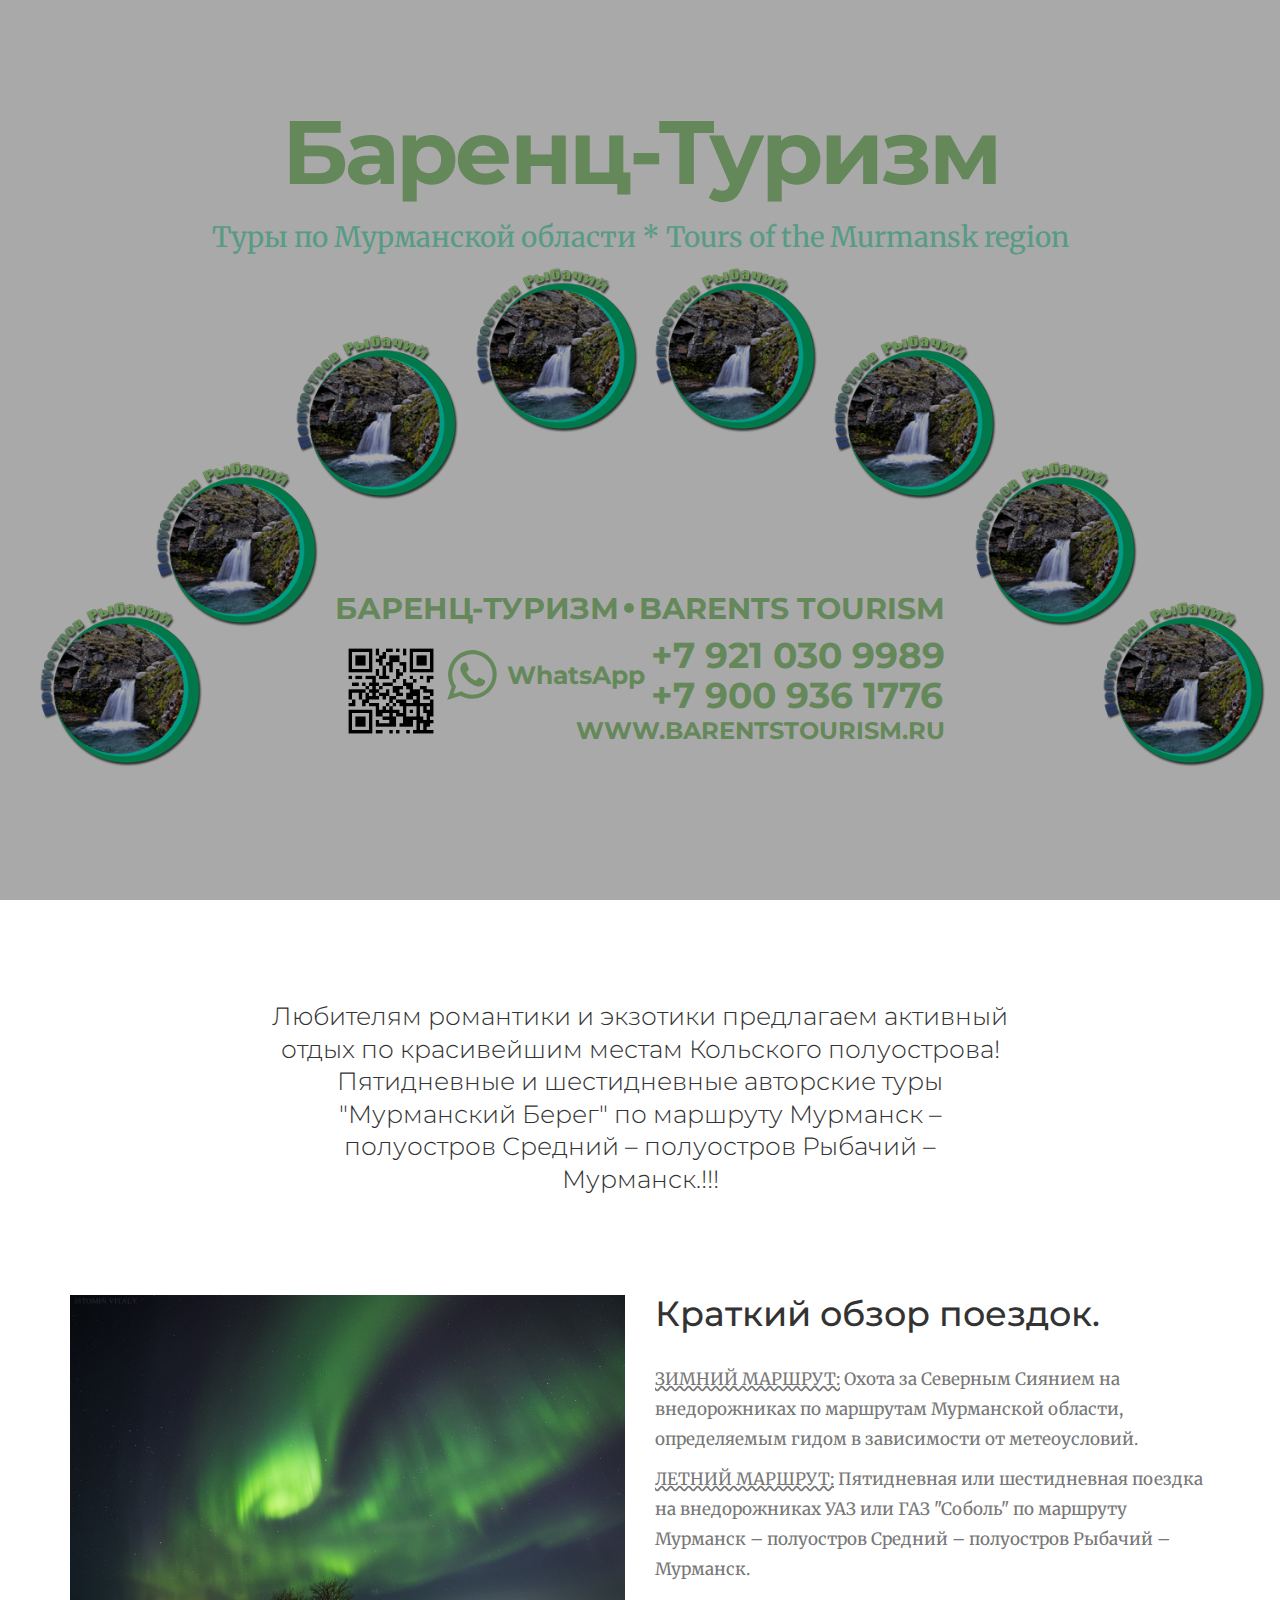
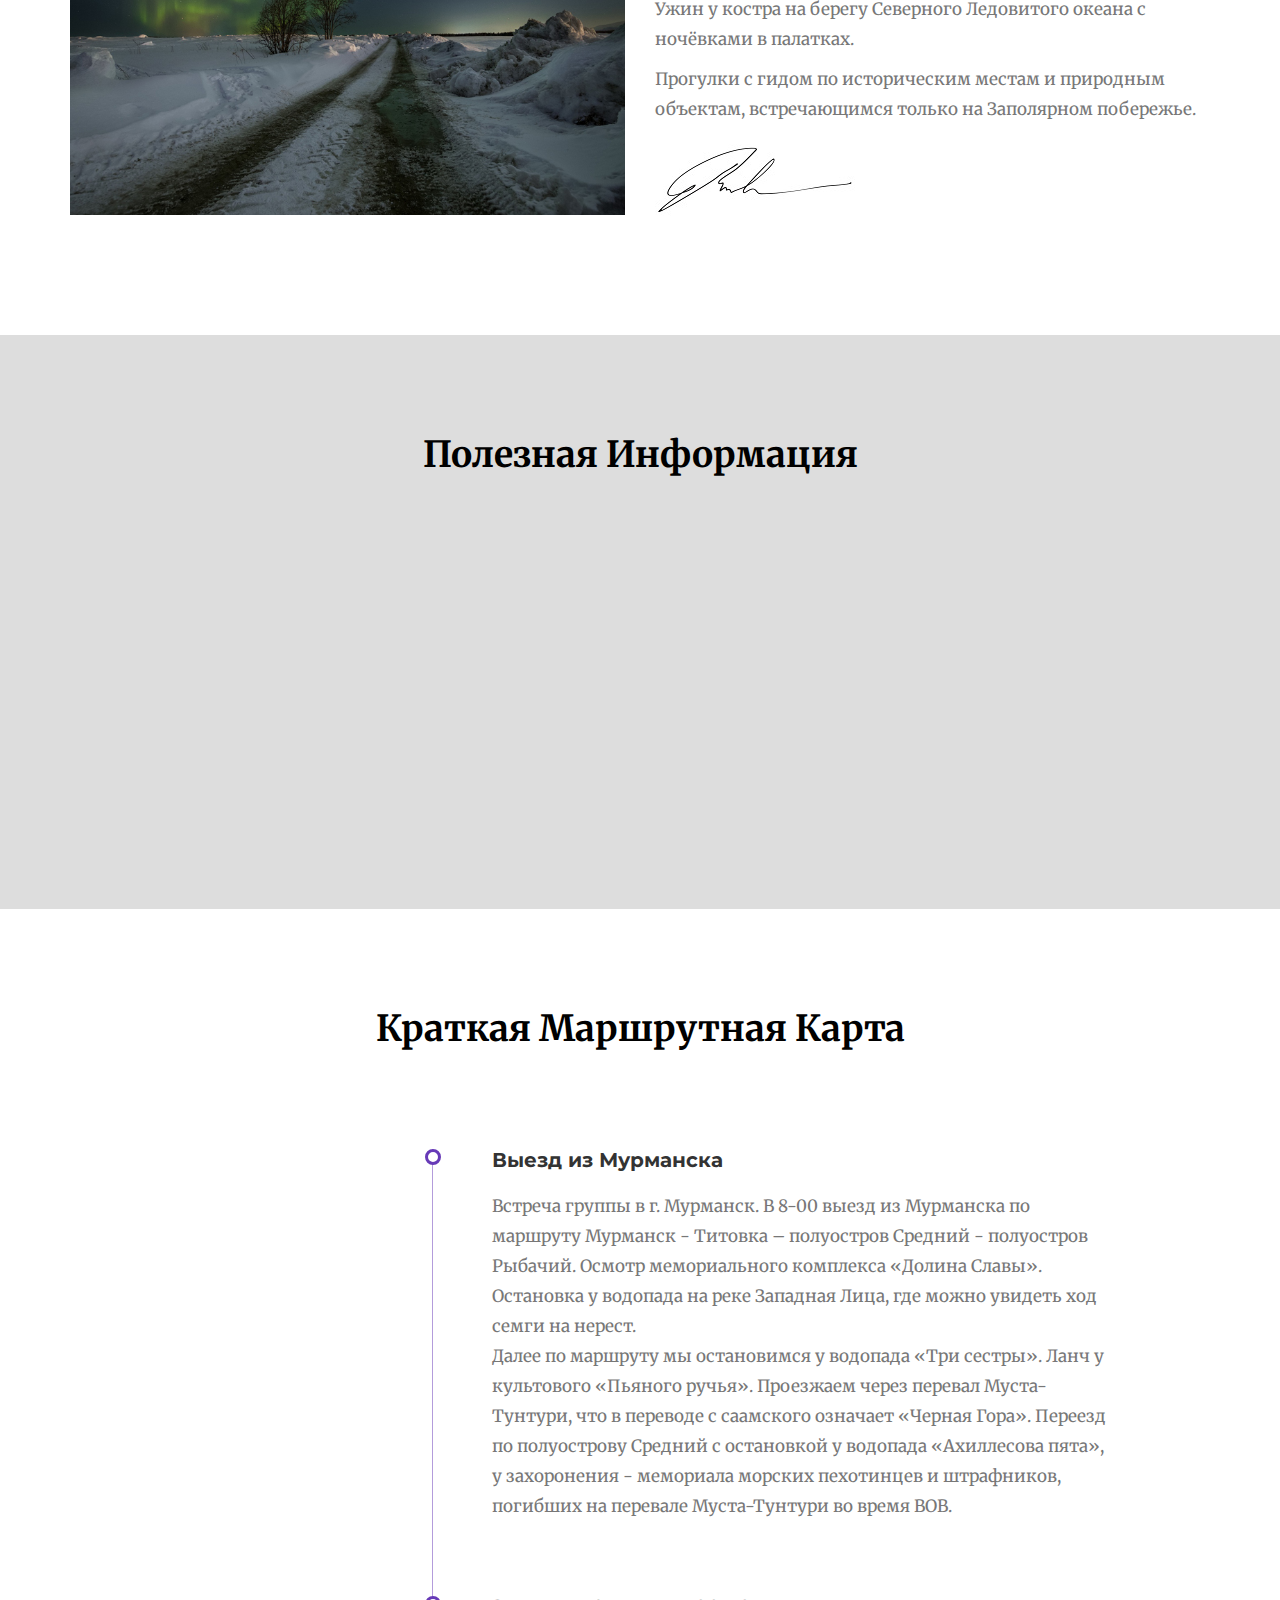
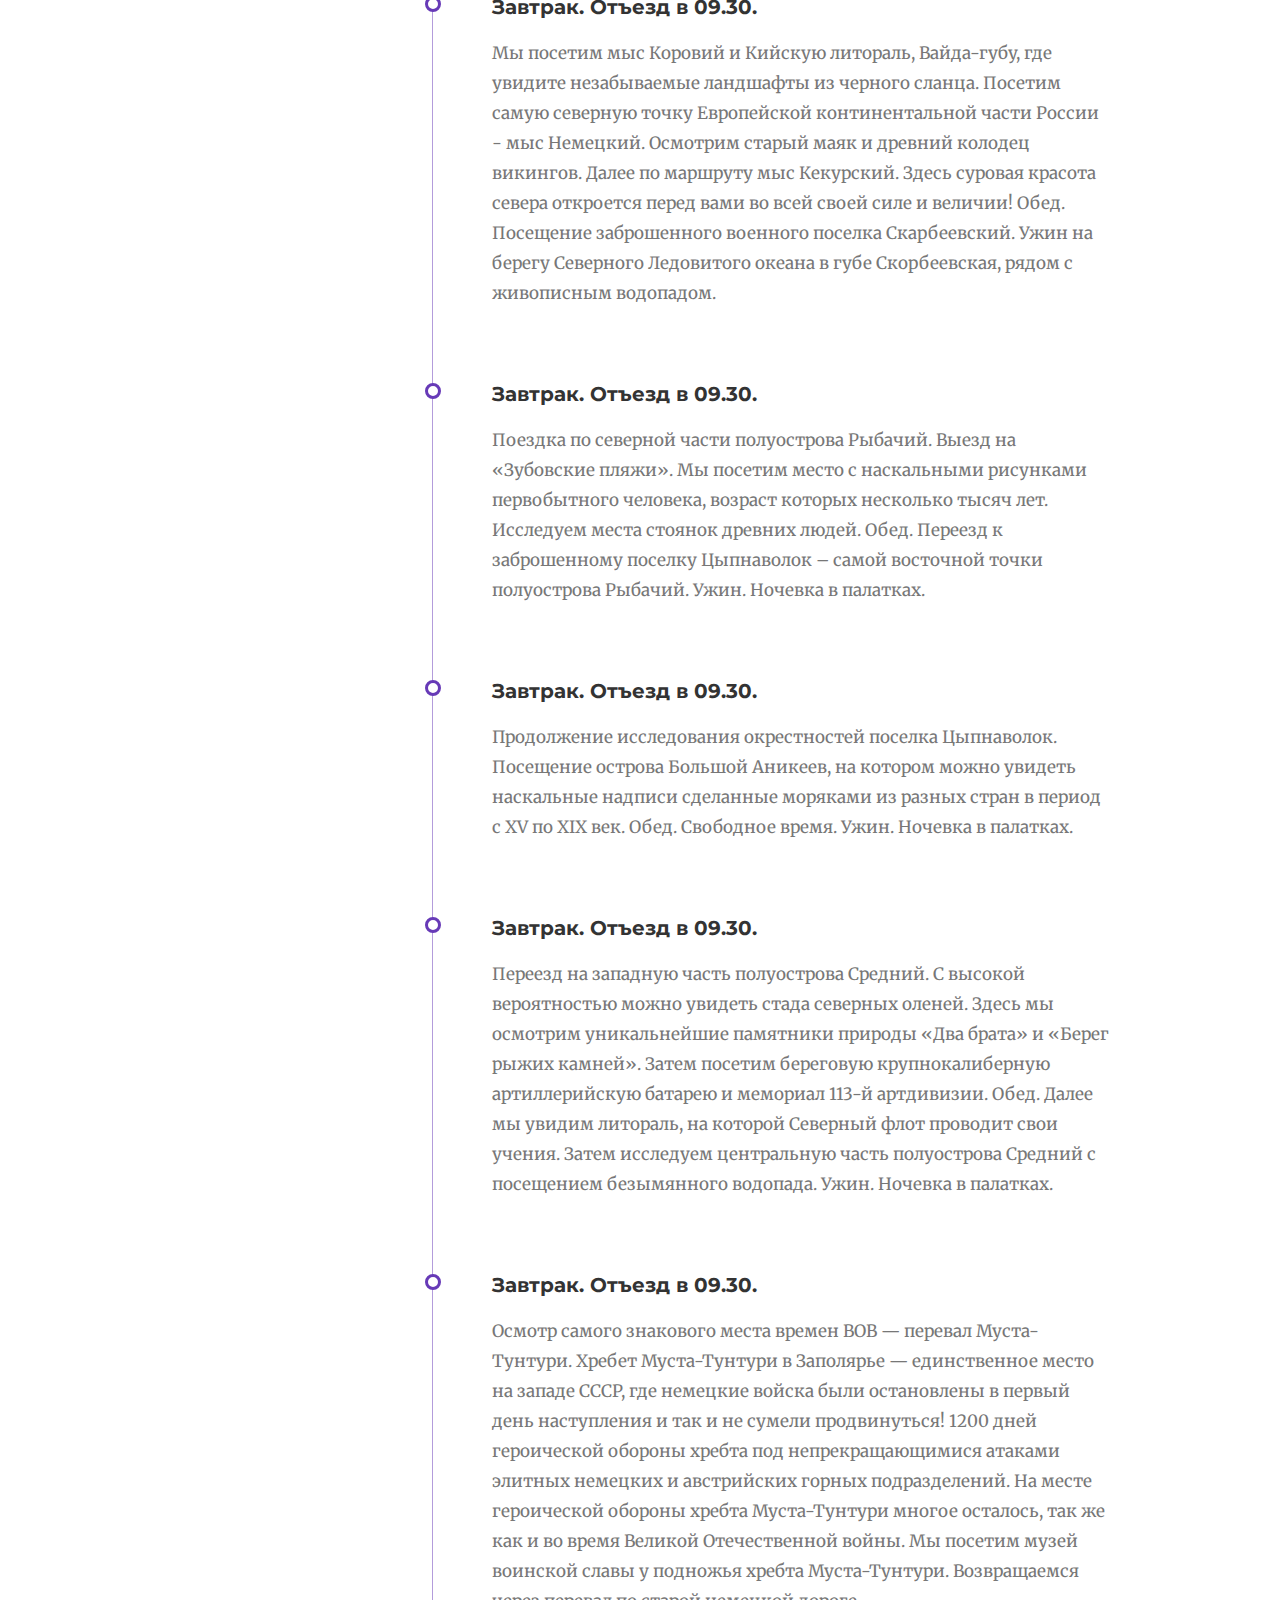
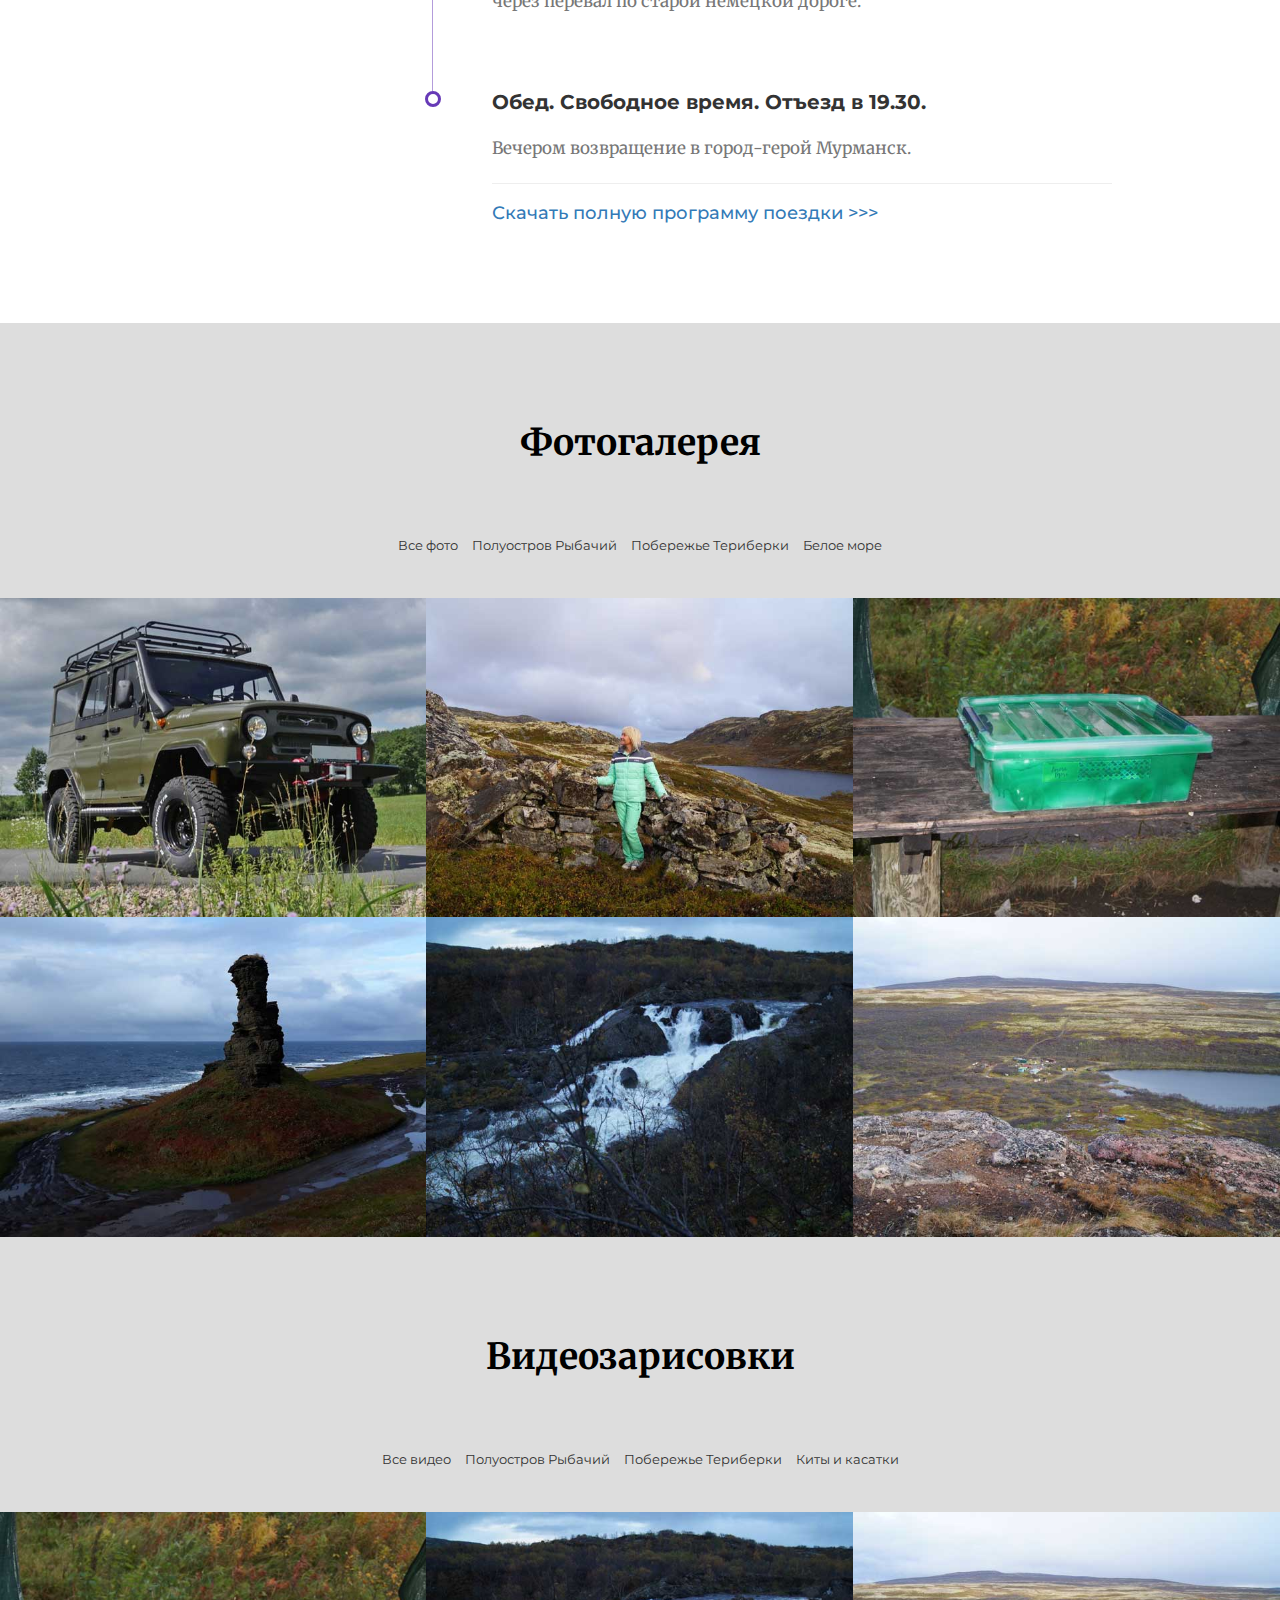
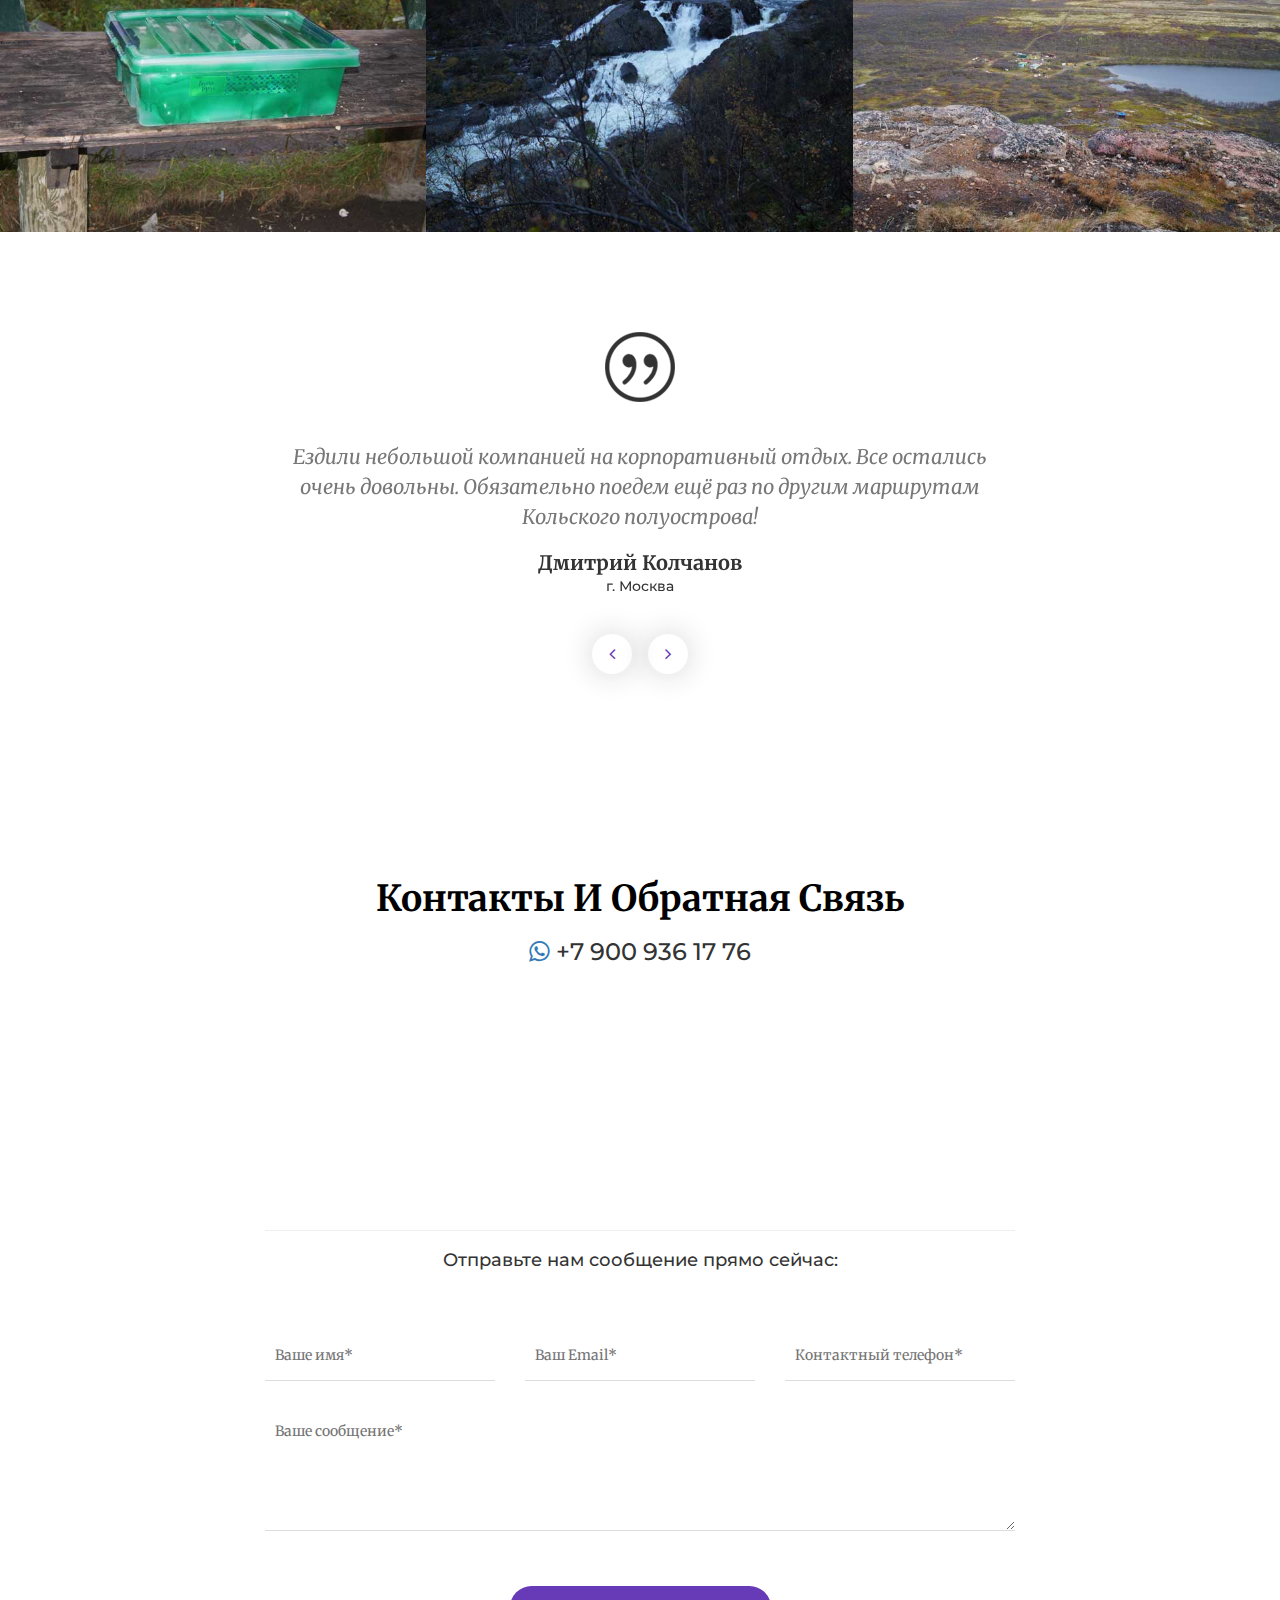
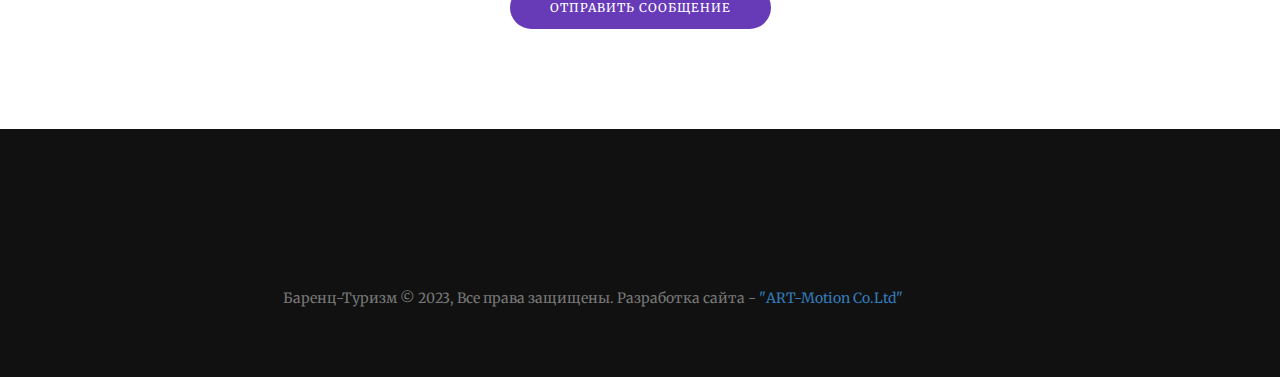
==== index.html @ 10f8746e "First commit" ====
<!DOCTYPE html>
<html lang="en">
  <head>
    <title>Экологический туризм в Мурманской области 2023</title>
    <meta charset="UTF-8" />
    <meta name="description" content="Shadow html5 based template." />
    <meta name="keywords" content="Shadow, onepage, creative, html" />
    <meta name="viewport" content="width=device-width, initial-scale=1.0" />
    <!-- Favicon -->
    <link href="img/favicon.ico" rel="shortcut icon" />

    <!-- Stylesheets -->
    <link rel="stylesheet" href="css/bootstrap.min.css" />
    <link rel="stylesheet" href="css/font-awesome.min.css" />
    <link rel="stylesheet" href="css/owl.carousel.css" />
    <link rel="stylesheet" href="css/magnific-popup.css" />
    <link rel="stylesheet" href="css/animate.min.css" />
    <link rel="stylesheet" href="css/style.css" />

    <!-- Theme Skin -->
    <link
      class="template-skins"
      rel="stylesheet"
      href="css/skins/default.css"
    />

    <!--[if lt IE 9]>
      <script src="https://oss.maxcdn.com/html5shiv/3.7.2/html5shiv.min.js"></script>
      <script src="https://oss.maxcdn.com/respond/1.4.2/respond.min.js"></script>
    <![endif]-->
  </head>
  <body>
    <!-- Page Preloder -->
    <div id="preloder">
      <div class="loader"></div>
    </div>

    <!--====== Header Section Start ======-->
    <header class="header-section">
      <!--<div class="logo">
			<img src="img/logo.png" alt=""> 
		</div> -->
      <div class="responsive"><i class="fa fa-bars"></i></div>
      <!-- Navigation -->
      <ul class="menu-list">
        <li><a href="#home">Главная</a></li>
        <li><a href="#about">О нас</a></li>
        <li><a href="#resume">Полезная информация</a></li>
        <li><a href="#portfolio">Фотогалерея</a></li>
        <li><a href="#portfolio2">Видео</a></li>
        <li><a href="single-blog-program.html">Программы туров</a></li>
        <li><a href="#review">Отзывы</a></li>
        <li><a href="#contact">Контакты</a></li>
      </ul>
    </header>
    <!--====== Header Section End ======-->

    <!-- ==== Intro Section slider Start ==== -->
    <section class="intro-section fix" id="home">
      <div class="fullscreen-bg">
        <video
          loop
          muted
          autoplay
          poster="video/plane.jpg"
          class="fullscreen-bg__video"
        >
          <source src="video/aurora32.mp4" type="video/mp4" />
          <source src="video/aurora32.webm" type="video/webm" />
        </video>
      </div>
      <div class="intro-inner">
        <div class="intro-content">
          <h2 style="color: #98ce87">Баренц-Туризм</h2>
          <p style="font-size: 200%; color: #84eac7">
            Туры по Мурманской области * Tours of the Murmansk region
          </p>
          <p style="font-size: 200%; color: #84eac7">&nbsp;</p>
          <div class="intro-section-content">
            <img
              class="intro-section-content__img intro-section-content__img--1"
              src="img/rybachij_ring200.png"
              alt="Рыбачий"
            />
            <img
              class="intro-section-content__img intro-section-content__img--2"
              src="img/rybachij_ring200.png"
              alt="Рыбачий"
            />
            <img
              class="intro-section-content__img intro-section-content__img--3"
              src="img/rybachij_ring200.png"
              alt="Рыбачий"
            />
            <img
              class="intro-section-content__img intro-section-content__img--4"
              src="img/rybachij_ring200.png"
              alt="Рыбачий"
            />
            <img
              class="intro-section-content__img intro-section-content__img--5"
              src="img/rybachij_ring200.png"
              alt="Рыбачий"
            />
            <img
              class="intro-section-content__img intro-section-content__img--6"
              src="img/rybachij_ring200.png"
              alt="Рыбачий"
            />
            <img
              class="intro-section-content__img intro-section-content__img--7"
              src="img/rybachij_ring200.png"
              alt="Рыбачий"
            />
            <img
              class="intro-section-content__img intro-section-content__img--8"
              src="img/rybachij_ring200.png"
              alt="Рыбачий"
            />
            <img
              class="intro-section-content__img intro-section-content__img--9"
              src="img/rybachij_ring200.png"
              alt="Рыбачий"
            />
            <img
              class="intro-section-content__img intro-section-content__img--10"
              src="img/rybachij_ring200.png"
              alt="Рыбачий"
            />
            <div class="intro-section-content__inner">
              <h3 class="intro-section-content__title">
                <span class="intro-section-content__title-descr"
                  >баренц-туризм</span
                >
                <span class="intro-section-content__title-descr"
                  >barents tourism</span
                >
              </h3>
              <div class="intro-section-content__inner-contacts">
                <img
                  class="intro-section-content__qr-code"
                  src="img/qr-vk.gif"
                  alt="QR код"
                />
                <div class="intro-section-content__contacts">
                  <div class="intro-section-content__inner-numbers">
                    <a class="intro-section-content__link" href="#">
                      <img
                        class="intro-section-content__icon"
                        src="img/whatsapp-icon.svg"
                        alt="Иконка WhatsApp"
                      />
                      <span class="intro-section-content__descr">WhatsApp</span>
                    </a>
                    <div class="intro-section-content__numbers">
                      <a
                        class="intro-section-content__number"
                        href="tel:+79210309989"
                        >+7 921 030 9989</a
                      >
                      <a
                        class="intro-section-content__number"
                        href="tel:+79009361776"
                        >+7 900 936 1776</a
                      >
                    </div>
                  </div>
                  <span class="intro-section-content__excerpt-website"
                    >www.barentstourism.ru</span
                  >
                </div>
                <img
                  class="intro-section-content__qr-code intro-section-content__qr-code--hidden"
                  src="img/qr-vk.gif"
                  alt="QR код"
                />
              </div>
            </div>
          </div>
        </div>
      </div>
    </section>
    <!-- ==== Intro Section slider End ==== -->
    <!-- ==== About Section Start ==== -->
    <section class="about-section fix" id="about">
      <div id="background-1" class="mouse-bg hidden-xs hidden-sm"></div>
      <div class="container pt100 pb100">
        <div class="row">
          <div class="col-md-8 col-md-offset-2 about-top mb100">
            <h2>
              Любителям романтики и экзотики предлагаем активный отдых по
              красивейшим местам Кольского полуострова! <br />Пятидневные и
              шестидневные авторские туры "Мурманский Берег" по маршруту
              Мурманск – полуостров Средний – полуостров Рыбачий – Мурманск.!!!
            </h2>
          </div>
          <div class="col-md-6 about-img">
            <!--<img src="img/profile.jpg" alt="УАЗ">-->
            <img src="img/aurora1.jpg" alt="Северное сияние" />
          </div>
          <div class="col-md-6 about-text">
            <h2>Краткий обзор поездок.</h2>
            <p>
              <ins>ЗИМНИЙ МАРШРУТ:</ins> Охота за Северным Сиянием на
              внедорожниках по маршрутам Мурманской области, определяемым гидом
              в зависимости от метеоусловий.
            </p>
            <p>
              <ins>ЛЕТНИЙ МАРШРУТ:</ins> Пятидневная или шестидневная поездка на
              внедорожниках УАЗ или ГАЗ "Соболь" по маршруту Мурманск –
              полуостров Средний – полуостров Рыбачий – Мурманск.
            </p>
            <p>
              Ужин у костра на берегу Северного Ледовитого океана с ночёвками в
              палатках.
            </p>
            <p>
              Прогулки с гидом по историческим местам и природным объектам,
              встречающимся только на Заполярном побережье.
            </p>
            <img class="mt10" src="img/signature.jpg" alt="" />
          </div>
        </div>
      </div>
    </section>
    <!-- ==== About Section End ==== -->

    <!-- ==== About Section Start ==== -->
    <section class="service-section fix" id="resume">
      <div class="container pt100 pb100">
        <div class="stitle mb70">
          <h2>Полезная Информация</h2>
        </div>
        <div class="row">
          <div class="col-md-4 col-sm-4 wow fadeInUp" data-wow-delay="0.2s">
            <div class="service-item">
              <a href="docs/program4_aurora.docx" title="Скачать программу тура"
                ><i class="fa fa-file-text"></i
              ></a>
              <h4>Однодневный авторский тур "Охота на Северное сияние"</h4>
              <p>Стоимость тура:<br /><b>5 000</b> рублей с человека.<br /></p>
            </div>
          </div>
          <div class="col-md-4 col-sm-4 wow fadeInUp" data-wow-delay="0.6s">
            <div class="service-item">
              <a href="docs/program1_6days.docx" title="Скачать программу тура"
                ><i class="fa fa-file-text"></i
              ></a>
              <h4>Шестидневный авторский тур "Мурманский Берег"</h4>
              <p>Стоимость тура:<br /><b>45 000</b> рублей с человека.<br /></p>
            </div>
          </div>
          <div class="col-md-4 col-sm-4 wow fadeInUp" data-wow-delay="0.4s">
            <div class="service-item">
              <a href="docs/program2_5days.docx" title="Скачать программу тура"
                ><i class="fa fa-file-text"></i
              ></a>
              <h4>Пятидневный авторский тур "Мурманский Берег"</h4>
              <p>
                Стоимость тура:<br />
                <b> 42 000</b> рублей с человека.<br />
              </p>
            </div>
          </div>
        </div>
      </div>
    </section>
    <!-- ==== About Section End ==== -->

    <!-- ==== Resume Section Start ==== -->
    <section class="resume-section fix">
      <div class="container pt100 pb100">
        <div class="stitle mb100">
          <h2>краткая маршрутная карта</h2>
        </div>
        <div class="row">
          <!-- Resume Item -->
          <div class="col-md-offset-1 col-md-10">
            <div class="resume-item row">
              <div
                class="col-md-4 col-sm-4 resume-left wow fadeInUp"
                data-wow-delay="0.15s"
              >
                <div>
                  <h2>1 день</h2>
                  <p>поездки</p>
                </div>
              </div>
              <div class="col-md-8 col-sm-8 resume-right">
                <h2>Выезд из Мурманска</h2>
                <p>
                  Встреча группы в г. Мурманск. В 8-00 выезд из Мурманска по
                  маршруту Мурманск - Титовка – полуостров Средний - полуостров
                  Рыбачий. Осмотр мемориального комплекса «Долина Славы».
                  Остановка у водопада на реке Западная Лица, где можно увидеть
                  ход семги на нерест. <br />Далее по маршруту мы остановимся у
                  водопада «Три сестры». Ланч у культового «Пьяного ручья».
                  Проезжаем через перевал Муста-Тунтури, что в переводе с
                  саамского означает «Черная Гора». Переезд по полуострову
                  Средний с остановкой у водопада «Ахиллесова пята», у
                  захоронения - мемориала морских пехотинцев и штрафников,
                  погибших на перевале Муста-Тунтури во время ВОВ.
                </p>
              </div>
            </div>
            <!-- Resume Item -->
            <div class="resume-item row">
              <div
                class="col-md-4 col-sm-4 resume-left wow fadeInUp"
                data-wow-delay="0.15s"
              >
                <div>
                  <h2>2 день</h2>
                  <p>поездки</p>
                </div>
              </div>
              <div class="col-md-8 col-sm-8 resume-right">
                <h2>Завтрак. Отъезд в 09.30.</h2>
                <p>
                  Мы посетим мыс Коровий и Кийскую литораль, Вайда-губу, где
                  увидите незабываемые ландшафты из черного сланца. Посетим
                  самую северную точку Европейской континентальной части России
                  - мыс Немецкий. Осмотрим старый маяк и древний колодец
                  викингов. Далее по маршруту мыс Кекурский. Здесь суровая
                  красота севера откроется перед вами во всей своей силе и
                  величии! Обед. Посещение заброшенного военного поселка
                  Скарбеевский. Ужин на берегу Северного Ледовитого океана в
                  губе Скорбеевская, рядом с живописным водопадом.
                </p>
              </div>
            </div>
            <!-- Resume Item -->
            <div class="resume-item row">
              <div
                class="col-md-4 col-sm-4 resume-left wow fadeInUp"
                data-wow-delay="0.15s"
              >
                <div>
                  <h2>3 день</h2>
                  <p>поездки</p>
                </div>
              </div>
              <div class="col-md-8 col-sm-8 resume-right">
                <h2>Завтрак. Отъезд в 09.30.</h2>
                <p>
                  Поездка по северной части полуострова Рыбачий. Выезд на
                  «Зубовские пляжи». Мы посетим место с наскальными рисунками
                  первобытного человека, возраст которых несколько тысяч лет.
                  Исследуем места стоянок древних людей. Обед. Переезд к
                  заброшенному поселку Цыпнаволок – самой восточной точки
                  полуострова Рыбачий. Ужин. Ночевка в палатках.
                </p>
              </div>
            </div>
            <!-- Resume Item -->
            <div class="resume-item row">
              <div
                class="col-md-4 col-sm-4 resume-left wow fadeInUp"
                data-wow-delay="0.15s"
              >
                <div>
                  <h2>4 день</h2>
                  <p>поездки</p>
                </div>
              </div>
              <div class="col-md-8 col-sm-8 resume-right">
                <h2>Завтрак. Отъезд в 09.30.</h2>
                <p>
                  Продолжение исследования окрестностей поселка Цыпнаволок.
                  Посещение острова Большой Аникеев, на котором можно увидеть
                  наскальные надписи сделанные моряками из разных стран в период
                  с XV по XIX век. Обед. Свободное время. Ужин. Ночевка в
                  палатках.
                </p>
              </div>
            </div>
            <!-- Resume Item -->
            <div class="resume-item row">
              <div
                class="col-md-4 col-sm-4 resume-left wow fadeInUp"
                data-wow-delay="0.15s"
              >
                <div>
                  <h2>5 день</h2>
                  <p>поездки</p>
                </div>
              </div>
              <div class="col-md-8 col-sm-8 resume-right">
                <h2>Завтрак. Отъезд в 09.30.</h2>
                <p>
                  Переезд на западную часть полуострова Средний. С высокой
                  вероятностью можно увидеть стада северных оленей. Здесь мы
                  осмотрим уникальнейшие памятники природы «Два брата» и «Берег
                  рыжих камней». Затем посетим береговую крупнокалиберную
                  артиллерийскую батарею и мемориал 113-й артдивизии. Обед.
                  Далее мы увидим литораль, на которой Северный флот проводит
                  свои учения. Затем исследуем центральную часть полуострова
                  Средний с посещением безымянного водопада. Ужин. Ночевка в
                  палатках.
                </p>
              </div>
            </div>
            <!-- Resume Item -->
            <div class="resume-item row">
              <div
                class="col-md-4 col-sm-4 resume-left wow fadeInUp"
                data-wow-delay="0.15s"
              >
                <div>
                  <h2>6 день</h2>
                  <p>поездки</p>
                </div>
              </div>
              <div class="col-md-8 col-sm-8 resume-right">
                <h2>Завтрак. Отъезд в 09.30.</h2>
                <p>
                  Осмотр самого знакового места времен ВОВ — перевал
                  Муста-Тунтури. Хребет Муста-Тунтури в Заполярье — единственное
                  место на западе СССР, где немецкие войска были остановлены в
                  первый день наступления и так и не сумели продвинуться! 1200
                  дней героической обороны хребта под непрекращающимися атаками
                  элитных немецких и австрийских горных подразделений. На месте
                  героической обороны хребта Муста-Тунтури многое осталось, так
                  же как и во время Великой Отечественной войны. Мы посетим
                  музей воинской славы у подножья хребта Муста-Тунтури.
                  Возвращаемся через перевал по старой немецкой дороге.
                </p>
              </div>
            </div>
            <!-- Resume Item -->
            <div class="resume-item row">
              <div
                class="col-md-4 col-sm-4 resume-left wow fadeInUp"
                data-wow-delay="0.15s"
              >
                <div>
                  <h2>Завершение</h2>
                  <p>поездки</p>
                </div>
              </div>
              <div class="col-md-8 col-sm-8 resume-right">
                <h2>Обед. Свободное время. Отъезд в 19.30.</h2>
                <p>Вечером возвращение в город-герой Мурманск.</p>
                <hr />
                <h4>
                  <a href="docs/program_6days.docx"
                    >Скачать полную программу поездки >>></a
                  >
                </h4>
              </div>
            </div>
          </div>
        </div>
      </div>
    </section>
    <!-- ==== Resume Section End ==== -->

    <!-- ==== Portfolio Section Start ==== -->
    <section class="portfolio-section fix" id="portfolio">
      <div class="container-fluid pt100">
        <div class="stitle mb70">
          <h2>Фотогалерея</h2>
        </div>

        <ul class="portfolio-filter mb40">
          <li class="filter" data-filter="*">Все фото</li>
          <li class="filter" data-filter=".ill">Полуостров Рыбачий</li>
          <li class="filter" data-filter=".brand">Побережье Териберки</li>
          <li class="filter" data-filter=".fs">Белое море</li>
        </ul>

        <div class="row isotope_items">
          <!-- Work item -->
          <div class="nopad col-md-4 col-sm-6 col-xs-12 ill">
            <a class="work-item content-popup" href="#workID-1">
              <img src="img/works/1.jpg" alt="" />
              <div class="work-inner">
                <div class="work-info">
                  <h2>Полуостров Рыбачий и Средний</h2>
                  <h3>Фотографии</h3>
                </div>
              </div>
              <div id="workID-1" class="mfp-hide work-popup">
                <img src="img/works/1.jpg" alt="" />
                <div class="work-popup-content">
                  <h3>Полуостров Рыбачий и Средний</h3>
                  <p>
                    В средства массовой информации, включая текстовые, аудио и
                    визуальные материалы, бесплатные схемы лицензирования, такие
                    как лицензии, сделанные творческих позволили за
                    распространение работ под четким набором разрешительных
                    документов.
                  </p>
                </div>
              </div>
            </a>
          </div>
          <!-- Work item -->
          <div class="nopad col-md-4 col-sm-6 col-xs-12 brand">
            <a class="work-item default-popup" href="img/works/2.jpg">
              <img src="img/works/2.jpg" alt="" />
              <div class="work-inner">
                <div class="work-info">
                  <h2>Побережье Териберки</h2>
                  <h3>Фотографии</h3>
                </div>
              </div>
            </a>
          </div>
          <!-- Work item -->
          <div class="nopad col-md-4 col-sm-6 col-xs-12 fs">
            <a
              class="work-item video-popup"
              href="https://www.youtube.com/watch?v=Xd0Ok-MkqoE"
            >
              <img src="img/works/3.jpg" alt="" />
              <div class="work-inner">
                <div class="work-info">
                  <h2>Видеофильмы о Кольском крае</h2>
                  <h3>Видео</h3>
                </div>
              </div>
            </a>
          </div>
          <!-- Work item -->
          <div class="nopad col-md-4 col-sm-6 col-xs-12 brand">
            <a class="work-item default-popup" href="img/works/4.jpg">
              <img src="img/works/4.jpg" alt="" />
              <div class="work-inner">
                <div class="work-info">
                  <h2>Терский берег</h2>
                  <h3>Фотографии</h3>
                </div>
              </div>
            </a>
          </div>
          <!-- Work item -->
          <div class="nopad col-md-4 col-sm-6 col-xs-12 fs">
            <a
              class="work-item video-popup"
              href="https://www.youtube.com/watch?v=OJJDVHvotA4"
            >
              <img src="img/works/5.jpg" alt="" />
              <div class="work-inner">
                <div class="work-info">
                  <h2>Информативные Видеоролики</h2>
                  <h3>Видео</h3>
                </div>
              </div>
            </a>
          </div>
          <!-- Work item -->
          <div class="nopad col-md-4 col-sm-6 col-xs-12 ill">
            <a class="work-item content-popup" href="#workID-6">
              <img src="img/works/6.jpg" alt="" />
              <div class="work-inner">
                <div class="work-info">
                  <h2>Беломорско побережье</h2>
                  <h3>Фотографии</h3>
                </div>
              </div>
              <div id="workID-6" class="mfp-hide work-popup">
                <img src="img/works/1.jpg" alt="" />
                <div class="work-popup-content">
                  <h3>Название Проекта</h3>
                  <p>
                    В средства массовой информации, включая текстовые, аудио и
                    визуальные материалы, бесплатные схемы лицензирования, такие
                    как лицензии, сделанные творческих позволили за
                    распространение работ под четким набором разрешительных
                    документов.
                  </p>
                </div>
              </div>
            </a>
          </div>
        </div>
      </div>
    </section>
    <!-- ==== Portfolio Section End ==== -->

    <!-- ==== Portfolio2 Section Start ==== -->
    <section class="portfolio-section fix" id="portfolio2">
      <div class="container-fluid pt100">
        <div class="stitle mb70">
          <h2>Видеозарисовки</h2>
        </div>

        <ul class="portfolio-filter mb40">
          <li class="filter" data-filter="*">Все видео</li>
          <li class="filter" data-filter=".ill">Полуостров Рыбачий</li>
          <li class="filter" data-filter=".brand">Побережье Териберки</li>
          <li class="filter" data-filter=".fs">Киты и касатки</li>
        </ul>

        <div class="row isotope_items">
          <!-- Work item -->

          <!-- Work item -->

          <!-- Work item -->
          <div class="nopad col-md-4 col-sm-6 col-xs-12 fs">
            <a
              class="work-item video-popup"
              href="https://www.youtube.com/watch?v=Xd0Ok-MkqoE"
            >
              <img src="img/works/3.jpg" alt="" />
              <div class="work-inner">
                <div class="work-info">
                  <h2>Видеофильмы о Кольском крае</h2>
                  <h3>Видео</h3>
                </div>
              </div>
            </a>
          </div>
          <!-- Work item -->

          <!-- Work item -->
          <div class="nopad col-md-4 col-sm-6 col-xs-12 fs">
            <a
              class="work-item video-popup"
              href="https://www.youtube.com/watch?v=OJJDVHvotA4"
            >
              <img src="img/works/5.jpg" alt="" />
              <div class="work-inner">
                <div class="work-info">
                  <h2>Информативные Видеоролики</h2>
                  <h3>Видео</h3>
                </div>
              </div>
            </a>
          </div>
          <!-- Work item -->
          <div class="nopad col-md-4 col-sm-6 col-xs-12 ill">
            <a class="work-item content-popup" href="#workID-6">
              <img src="img/works/6.jpg" alt="" />
              <div class="work-inner">
                <div class="work-info">
                  <h2>Беломорско побережье</h2>
                  <h3>Фотографии</h3>
                </div>
              </div>
              <div id="workID-6" class="mfp-hide work-popup">
                <img src="img/works/1.jpg" alt="" />
                <div class="work-popup-content">
                  <h3>Название Проекта</h3>
                  <p>
                    В средства массовой информации, включая текстовые, аудио и
                    визуальные материалы, бесплатные схемы лицензирования, такие
                    как лицензии, сделанные творческих позволили за
                    распространение работ под четким набором разрешительных
                    документов.
                  </p>
                </div>
              </div>
            </a>
          </div>
        </div>
      </div>
    </section>
    <!-- ==== Portfolio Section End ==== -->

    <!-- ==== Review Section Start ==== -->
    <section class="review-section fix" id="review">
      <div class="container pt100 pb100">
        <div class="col-md-offset-2 col-md-8">
          <div class="text-center mb40">
            <img src="img/quote.png" alt="" />
          </div>
          <div id="review-carousel">
            <!-- Review item -->
            <div class="review-item">
              <p>
                Ездили небольшой компанией на корпоративный отдых. Все остались
                очень довольны. Обязательно поедем ещё раз по другим маршрутам
                Кольского полуострова!
              </p>
              <h2>Дмитрий Колчанов</h2>
              <h3>г. Москва</h3>
            </div>
            <!-- Review item -->
            <div class="review-item">
              <p>
                Неделя на Кольском полуострове полностью перевернула моё
                представление о русском севере и о нашем крае! Всем
                рекомендую!!!
              </p>
              <h2>Алина Крикунова</h2>
              <h3>г. Ярославль</h3>
            </div>
            <!-- Review item -->
            <div class="review-item">
              <p>
                Яркие, незабываемые впечатления от поездки! Испытали массу
                положительных эмоций, узнали много интересного. Спасибо
                организаторам!!!
              </p>
              <h2>Ирина Хмурова</h2>
              <h3>г. Санкт-Петербург</h3>
            </div>
          </div>
        </div>
      </div>
    </section>
    <!-- ==== Review Section End ==== -->

    <!-- ==== Contact Section Start ==== -->
    <section class="contact-section fix" id="contact">
      <div class="container pt100 pb100">
        <div class="stitle mb70">
          <h2>Контакты и обратная связь</h2>
          <br />
          <h3>
            <a
              href="https://api.whatsapp.com/send?phone=79009361776"
              target="_blank"
              title="Отправить сообщение на WhatsApp"
            >
              <i class="fa fa-whatsapp" aria-hidden="true"></i
            ></a>
            +7 900 936 17 76
          </h3>
        </div>
        <div class="row">
          <div class="col-md-8 col-md-offset-2">
            <div class="row">
              <!-- Contact Info -->
              <div
                class="col-md-4 col-sm-4 contact-info wow fadeInUp"
                data-wow-delay="0.2s"
              >
                <i class="fa fa-phone"></i>
                <p>Звоните сюда:<br />+7 900 936 17 76</p>
              </div>

              <!-- Contact Info -->
              <div
                class="col-md-4 col-sm-4 contact-info wow fadeInUp"
                data-wow-delay="0.6s"
              >
                <i class="fa fa-envelope"></i>
                <p>Пишите сюда:<br />barentstourism@mail.ru</p>
              </div>
              <!-- Contact Info -->
              <div
                class="col-md-4 col-sm-4 contact-info wow fadeInUp"
                data-wow-delay="0.6s"
              >
                <a
                  href="https://vk.com/club203661226"
                  target="_blank"
                  title="Онлайн бронирование туров"
                  ><i class="fa fa-vk"></i
                ></a>
                <p>Заходите сюда:<br />Группа ВКонтакте</p>
              </div>
            </div>
            <hr />
            <!-- Contact Form -->
            <h4 align="center">Отправьте нам сообщение прямо сейчас:</h4>
            <form
              action="php/contact.php"
              class="send-form-style"
              id="contact-form"
              method="POST"
            >
              <div class="row">
                <div class="col-sm-4">
                  <input
                    type="text"
                    name="name"
                    id="name"
                    required=""
                    placeholder="Ваше имя*"
                  />
                </div>
                <div class="col-sm-4">
                  <input
                    type="email"
                    name="email"
                    id="email"
                    required=""
                    placeholder="Ваш Email*"
                  />
                </div>
                <div class="col-sm-4">
                  <input
                    type="text"
                    name="tel"
                    id="tel"
                    required=""
                    placeholder="Контактный телефон*"
                  />
                </div>
                <div class="col-sm-12">
                  <textarea
                    id="massage"
                    name="massage"
                    required=""
                    placeholder="Ваше сообщение*"
                  ></textarea>
                </div>
                <div class="text-center">
                  <button
                    type="submit"
                    class="site-btn"
                    data-wow-delay="0.2s"
                    id="send-form"
                  >
                    Отправить Сообщение
                  </button>
                </div>
              </div>
            </form>
          </div>
        </div>
      </div>
    </section>
    <!-- ==== Contact Section End ==== -->

    <!-- ==== Footer Section Start ==== -->
    <footer class="footer-section fix">
      <div class="container">
        <!-- social media -->
        <div class="social-links mt25">
          <a
            href="https://vk.com/club203661226"
            target="_blank"
            title="Наша группа ВКонтакте"
            class="facebook wow fadeInUp"
            data-wow-delay="0.2s"
            ><i class="fa fa-vk"></i
          ></a>
        </div>
        <p>
          Баренц-Туризм © 2023, Все права защищены. Разработка сайта -
          <a href="http://vipzakaz.com" target="_blank">"ART-Motion Co.Ltd"</a>
          &nbsp;<!--LiveInternet counter--><a
            href="https://www.liveinternet.ru/click"
            target="_blank"
            ><img
              id="licntF145"
              width="88"
              height="15"
              style="border: 0"
              title="LiveInternet: показано число посетителей за сегодня"
              src="[data-uri]"
              alt=""
          /></a>
          <script>
            (function (d, s) {
              d.getElementById("licntF145").src =
                "https://counter.yadro.ru/hit?t25.9;r" +
                escape(d.referrer) +
                (typeof s == "undefined"
                  ? ""
                  : ";s" +
                    s.width +
                    "*" +
                    s.height +
                    "*" +
                    (s.colorDepth ? s.colorDepth : s.pixelDepth)) +
                ";u" +
                escape(d.URL) +
                ";h" +
                escape(d.title.substring(0, 150)) +
                ";" +
                Math.random();
            })(document, screen);
          </script>
          <!--/LiveInternet-->
        </p>
      </div>
    </footer>
    <!-- ==== Footer Section End ==== -->

    <!--====== Javascripts & Jquery ======-->
    <script src="js/jquery-2.1.4.min.js"></script>
    <script src="js/plugin.js"></script>
    <script src="js/main.js"></script>
  </body>
</html>
---- css/style.css ----
/* ====================
  Main Styles
=======================*/
@import url('https://fonts.googleapis.com/css?family=Merriweather:400,700|Montserrat:300,400,500,700&subset=cyrillic');
html,
body {
	height: 100%;
	font-family: "Montserrat", sans-serif;
}

img {
	max-width: 100%;
}

h1,
h2,
h3,
h4,
h5,
h6 {
	font-family: "Montserrat", sans-serif;
	padding: 0;
	margin: 0;
}

p {
	font-size: 17px;
	color: #777777;
	line-height: 30px;
	font-family: "Merriweather", sans-serif;
}

a:hover,
a:focus {
	text-decoration: none;
	outline: none;
}

li,
ul {
	margin: 0;
	padding: 0;
}


/* ====================
  Common Styles
=======================*/
.fix{
	overflow: hidden;
}

.pt100 {
	padding-top: 100px;
}

.pb100 {
	padding-bottom: 100px;
}

.mb100 {
	margin-bottom: 100px;
}

.mb70 {
	margin-bottom: 70px;
}

.mb40 {
	margin-bottom: 40px;
}

.mb20 {
	margin-bottom: 20px;
}

.mb10 {
	margin-bottom: 10px;
}

.mt10 {
	margin-top: 10px;
}

.mt25 {
	margin-top: 25px;
}

.nopad {
	padding-left: 0;
	padding-right: 0;
}

.stitle {
	text-align: center;
}

.stitle h2 {
	font-family: "Merriweather", sans-serif;
	font-size: 36px;
	font-weight: 700;
	text-transform: capitalize;
	color: #000;
}

.site-btn {
	position: relative;
	color: #fff;
	padding: 14px 40px;
	border: none;
	font-family: "Merriweather", sans-serif;
	line-height: normal;
	text-transform: uppercase;
	border-radius: 50px;
	font-size: 12px;
	letter-spacing: 1px;
}

.site-btn:hover,
.site-btn:focus {
	outline: none;
}

#background-1 {
	background-image: url("../img/pens.png");
	background-repeat: no-repeat;
	background-position: right 20px top -45px;
}

.mouse-bg {
	background-repeat: no-repeat;
	background-size: auto auto;
	position: absolute;
}


/*------------------
	Preloder
--------------------*/
#preloder {
	position: fixed;
	width: 100%;
	height: 100%;
	top: 0;
	left: 0;
	z-index: 999999;
	background: #000;
}

.loader {
	width: 26px;
	height: 26px;
	border: 3px solid #999;
	position: absolute;
	top: 50%;
	left: 50%;
	margin-top: -13px;
	margin-left: -13px;
	border-radius: 60px;
	border-left-color: #121212;
	animation: loader 0.8s linear infinite;
	-webkit-animation: loader 0.8s linear infinite;
}

@keyframes loader {
	0% {
		transform: rotate(0deg);
	}
	50% {
		transform: rotate(180deg);
	}
	100% {
		transform: rotate(360deg);
	}
}

@-webkit-keyframes loader {
	0% {
		-webkit-transform: rotate(0deg);
	}
	50% {
		-webkit-transform: rotate(180deg);
	}
	100% {
		-webkit-transform: rotate(360deg);
	}
}

.responsive {
	display: none;
}

.header-section {
	position: absolute;
	top: 0;
	left: 0;
	width: 100%;
	z-index: 999;
	background: rgba(255, 255, 255, 0);
	padding: 15px 50px;
	-webkit-transition: all 0.4s ease 0s;
	transition: all 0.4s ease 0s;
}

.header-section .logo {
	display: inline-block;
	float: left;
}

.header-section .logo img {
	width: auto;
	-webkit-transition: all 0.3s ease 0s;
	transition: all 0.3s ease 0s;
}

.header-section .menu-list {
	list-style: none;
	float: right;
	margin-top: 8px;
}

.header-section .menu-list li {
	display: inline;
}

.header-section .menu-list li a {
	display: inline-block;
	padding: 10px;
	color: #fff;
	position: relative;
	font-family: "Merriweather", sans-serif;
	text-transform: uppercase;
	font-size: 12px;
	letter-spacing: 0.09em;
}

.header-section .menu-list li a:after {
	position: absolute;
	content: "";
	width: 0px;
	height: 2px;
	bottom: 6px;
	left: 50%;
	margin-left: 0px;
	background: #fff;
	-webkit-transition: all 0.3s ease 0s;
	transition: all 0.3s ease 0s;
}

.header-section .menu-list li a:hover:after {
	width: 10px;
	margin-left: -5px;
}

.header-section .menu-list .current a:after {
	width: 10px;
	margin-left: -5px;
}

.header-section.sticky {
	position: fixed;
	background: #000;
	padding: 10px 30px;
}

.header-section.sticky .logo img {
	height: 55px;
}

.header-section.sticky .menu-list li a {
	color: #a0a0a0;
}

.header-section.sticky .menu-list li a:after {
	background: #a0a0a0;
}



/* ====================
  Intro Section
=======================*/
.intro-section {
	height: 100%;
	position: relative;
}

.bg-cms {
	position: absolute;
	width: 100%;
	height: 100%;
	left: 0;
	top: 0;
}

.bg-cms:after {
	position: absolute;
	content: "";
	width: 100%;
	height: 100%;
	left: 0;
	top: 0;
	background: #000;
	opacity: 0.6;
}

#particles,
.hero-slider {
	position: absolute;
	width: 100%;
	height: 100%;
	left: 0;
	top: 0;
	z-index: 1;
}

.hero-slider .bg-cms{
	position: relative;
}

.hero-slider.owl-carousel .owl-stage-outer,
.hero-slider.owl-carousel .owl-stage,
.hero-slider.owl-carousel .owl-item{
	height: 100%;
}

#round{
	position: absolute;
	top: 0;
	left: 0;
}

.intro-inner {
	position: absolute;
	width: 100%;
	height: 100%;
	left: 0;
	top: 0;
	z-index: 2;
	display: table;
}

.intro-inner .intro-content {
	display: table-cell;
	vertical-align: middle;
	text-align: center;
}

.intro-inner .intro-content .container {
	padding-left: 60px;
}

.intro-inner .intro-content h2 {
	color: #fff;
	font-size: 90px;
	letter-spacing: -3px;
	font-weight: bold;
}

.intro-inner .intro-content p {
	margin-top: 20px;
	color: #fff;
}

.content-up{
	position: relative;
	z-index: 10;
}

.typed-cursor {
	opacity: 1;
	-webkit-animation: blink 0.7s infinite;
	-moz-animation: blink 0.7s infinite;
	animation: blink 0.7s infinite; 
}

@keyframes blink {
	0% { opacity: 1; }
	50% { opacity: 0; }
	100% { opacity: 1; } 
}
@-webkit-keyframes blink {
	0% { opacity: 1; }
	50% { opacity: 0; }
	100% { opacity: 1; } 
}



/* ====================
  About Section
=======================*/
.about-section {
	position: relative;
}

.about-top {
	text-align: center;
}

.about-top h2 {
	font-weight: 300;
	line-height: 1.3em;
}

.about-text h2 {
	font-size: 35px;
	margin-bottom: 30px;
}

.about-text p ins {
	text-decoration-style: wavy;
}

.single-progress-item {
	margin-bottom: 35px;
	position: relative;
}

.single-progress-item p {
	font-size: 11px;
	text-transform: uppercase;
	font-weight: bold;
	letter-spacing: 0.3em;
	margin-bottom: 0px;
	color: #333;
}

.progress-bar-style {
	display: block;
	height: 4px;
	position: relative;
	width: 100%;
	border-radius: 25px;
}

.bar-inner {
	position: absolute;
	height: 100%;
	left: 0;
	top: 0;
	border-radius: 25px;
}

.bar-inner span {
	position: absolute;
	right: 0;
	font-weight: bold;
	top: -15px;
	font-size: 10px;
	letter-spacing: 0.1em;
}



/* ====================
  Service Section
=======================*/
.service-section {
	background: #ddd;
}

.service-item {
	text-align: center;
	padding: 50px 30px;
	background: #fff;
	border-radius: 5px;
	box-shadow: 0 0 30px rgba(64, 64, 64, 0.1);
}

.service-item i {
	font-size: 30px;
	margin-bottom: 30px;
}

.service-item h4 {
	text-transform: uppercase;
	font-size: 14px;
	margin-bottom: 20px;
	font-weight: 700;
}

.service-item p {
	font-size: 15px;
	line-height: 22px;
}



/* ====================
  Resumes Section
=======================*/
.resume-item {
	margin-bottom: 65px;
}

.resume-item h2 {
	font-size: 20px;
	font-weight: 700;
}

.resume-item .resume-left {
	text-align: right;
}

.resume-item .resume-left div {
	padding-right: 100px;
}

.resume-item .resume-left p {
	font-size: 12px;
}

.resume-item .resume-right {
	position: relative;
}

.resume-item .resume-right h2 {
	margin-bottom: 20px;
}

.resume-item .resume-right h2:after {
	position: absolute;
	content: "";
	width: 16px;
	height: 16px;
	left: -52px;
	top: 0;
	background: #fff;
	border: 3px solid;
	border-radius: 25px;
	z-index: 1;
}

.resume-item .resume-right:after {
	position: absolute;
	content: "";
	width: 1px;
	height: calc(100% + 65px);
	left: -45px;
	top: 0;
	opacity: .5;
}

.resume-item:last-child {
	margin-bottom: 0;
}

.resume-item:last-child .resume-right:after {
	height: 0;
}



/* ====================
  Portfolio Section
=======================*/
.portfolio-section {
	background: #ddd;
}

.portfolio-filter {
	list-style: none;
	text-align: center;
}

.portfolio-filter li {
	display: inline-block;
	margin: 0 5px;
	font-size: 13px;
	padding: 3px 0;
	cursor: pointer;
	-webkit-transition: all 0.4s ease 0s;
	transition: all 0.4s ease 0s;
}

.portfolio-filter li.active {
	background: #fff;
	padding: 3px 12px;
	border-radius: 20px;
}

.work-item {
	position: relative;
	display: block;
}

.work-item img {
	min-width: 100%;
}

.work-item .work-inner {
	position: absolute;
	width: 100%;
	height: 100%;
	left: 0;
	top: 0;
	background: transparent;
	z-index: 1;
	-webkit-transition: all 0.4s ease 0s;
	transition: all 0.4s ease 0s;
}

.work-item .work-inner .work-info {
	position: relative;
	text-align: center;
	top: 50%;
	margin-top: -28px;
}

.work-item .work-inner .work-info h2 {
	color: #fff;
	font-size: 20px;
	margin-bottom: 9px;
	opacity: 0;
	position: relative;
	top: -40px;
	-webkit-transition: all 0.2s ease 0s;
	transition: all 0.2s ease 0s;
}

.work-item .work-inner .work-info h3 {
	color: #333;
	font-size: 12px;
	display: inline-block;
	background: #fff;
	padding: 6px 20px;
	border-radius: 20px;
	opacity: 0;
	position: relative;
	top: 40px;
	-webkit-transition: all 0.2s ease 0s;
	transition: all 0.2s ease 0s;
}

.work-item:hover .work-inner {
	background: rgba(0, 0, 0, 0.8);
}

.work-item:hover .work-inner .work-info h2,
.work-item:hover .work-inner .work-info h3 {
	opacity: 1;
	top: 0;
	-webkit-transition: all 0.4s ease 0s;
	transition: all 0.4s ease 0s;
}

.work-popup {
	max-width: 550px;
	background: #fff;
	position: relative !important;
	margin: 30px auto;
	left: 0 !important;
	opacity: 0;
	-webkit-transform: scale(0.8);
	transform: scale(0.8);
	transition: all 0.5s cubic-bezier(0.56, 0.16, 0.15, 0.86) 0s;
	-webkit-transition: all 0.5s cubic-bezier(0.56, 0.16, 0.15, 0.86) 0s;
}

.work-popup img {
	width: 100%;
	height: 100%;
}

.mfp-ready .work-popup {
	-webkit-transform: scale(1);
	transform: scale(1);
	opacity: 1;
}

.mfp-removing .work-popup {
	-webkit-transform: scale(0.8);
	transform: scale(0.8);
	opacity: 0;
}

.work-popup-content {
	padding: 25px;
}

.work-popup-content h3 {
	font-size: 26px;
	margin-bottom: 20px;
}

.work-popup-content p {
	text-align: left;
	line-height: 24px;
	font-size: 15px;
}

.mfp-close-btn-in .mfp-close {
	color: #fff;
	text-shadow: 0 0 11px rgba(0, 0, 0, 0.55);
}



/* ====================
  Review Section
=======================*/
.review-item {
	text-align: center;
}

.review-item p {
	margin-bottom: 20px;
	font-style: italic;
	font-size: 20px;
}

.review-item h2 {
	font-size: 20px;
	font-family: "Merriweather", sans-serif;
	font-weight: 700;
	margin-bottom: 5px;
}

.review-item h3 {
	font-size: 14px;
}

.owl-nav {
	text-align: center;
	margin-top: 40px;
}

.owl-nav div {
	width: 40px;
	height: 40px;
	display: inline-table;
	text-align: center;
	margin: 0 8px;
	border-radius: 50%;
	box-shadow: 0 0 30px rgba(35, 35, 35, 0.2);
	-webkit-transition: all 0.6s;
	transition: all 0.6s;
}

.owl-nav div i {
	display: table-cell;
	vertical-align: middle;
	font-size: 18px;
}

.owl-nav div:hover {
	color: #fff;
}



/* ====================
  Blog Section
=======================*/
.blog-section {
	background: #ddd;
}

.blog-item {
	background: #fff;
	padding: 0 30px;
	display: table;
	text-align: center;
	height: 350px;
	width: 100%;
	position: relative;
}

.blog-item .blog-content {
	display: table-cell;
	vertical-align: middle;
	position: relative;
	top: 0px;
	transition: all 0.3s ease-in 0s;
}

.blog-item .blog-content h2 {
	font-weight: 700;
	margin-bottom: 15px;
	color: #333;
	font-size: 28px;
	line-height: 32px;
}

.blog-item .blog-content h4 {
	font-size: 13px;
	color: #999;
}

.blog-item:after {
	content: "";
	position: absolute;
	left: 0;
	bottom: 0;
	height: 0;
	width: 100%;
	opacity: 0;
	transition: all 0.4s ease-out 0s;
}

.blog-item:hover .blog-content {
	top: 25px;
}

.blog-item:hover:after {
	height: 100%;
	left: 0;
	top: 0;
	margin-left: 0;
	opacity: 0.5;
}



/* ====================
  Contact Section
=======================*/
.contact-info {
	text-align: center;
}

.contact-info i {
	width: 75px;
	height: 75px;
	padding-top: 25px;
	border-radius: 100px;
	box-shadow: 0 0 25px 0px rgba(0, 0, 0, 0.26);
	margin-bottom: 20px;
	font-size: 25px;
}

.contact-info p {
	font-size: 14px;
	line-height: 20px;
}

.send-form-style {
	margin-top: 60px;
}

.send-form-style input {
	width: 100%;
	height: 50px;
	margin-bottom: 30px;
	padding: 10px;
	border: none;
	border-bottom: 1px solid #ddd;
	font-family: "Merriweather", sans-serif;
}

.send-form-style input:hover,
.send-form-style input:focus {
	outline: none;
}

.send-form-style textarea {
	width: 100%;
	height: 120px;
	margin-bottom: 50px;
	padding: 10px;
	border: none;
	border-bottom: 1px solid #ddd;
	font-family: "Merriweather", sans-serif;
}

.send-form-style textarea:hover,
.send-form-style textarea:focus {
	outline: none;
}

.send-form-style #send-form.done {
	background: #0fa049;
	border-color: #0fa049;
	color: #fff;
}

.send-form-style #send-form.error {
	background: #e20808;
	border-color: #e20808;
	color: #fff;
}



/* ====================
  Single Post
=======================*/
.page-top {
	height: 350px;
	width: 100%;
	text-align: center;
	position: relative;
	overflow: hidden;
	display: table;
	background: #111;
}

.page-top-info {
	display: table-cell;
	vertical-align: middle;
	z-index: 11;
	position: relative;
}

.page-top-info h2 {
	color: #fff;
	font-size: 50px;
}

.single-poat {
	margin-bottom: 80px;
}

.single-poat p {
	font-size: 16px;
	margin-bottom: 0;
}

.single-poat blockquote {
	font-family: "Montserrat", sans-serif;
	font-size: 16px;
	line-height: 24px;
	color: #000;
	border-left: 4px solid #000;
	padding-left: 20px;
	margin: 40px 0;
}

.post-intro {
	margin-bottom: 30px;
}

.full-img {
	min-width: 100%;
}

.list-style {
	padding: 30px;
	line-height: 24px;
}

.list-style li {
	font-size: 16px;
	list-style: circle;
}

.comments h2 {
	font-size: 25px;
	font-weight: 700;
	letter-spacing: -1px;
}

.post-comments {
	margin-top: 50px;
	list-style: none;
}

.post-comments li {
	border-bottom: 1px solid #ddd;
	overflow: hidden;
	padding-bottom: 10px;
	margin-bottom: 50px;
}

.post-comments li:last-child {
	margin-bottom: 0;
	border: none;
}

.post-comments h3 {
	font-size: 15px;
	margin-bottom: 10px;
}

.post-comments p {
	font-size: 14px;
	line-height: normal;
}

.commernt-img {
	width: 15%;
	float: left;
}

.commernt-img img {
	border-radius: 50%;
	border: 1px solid #e6e6e6;
	padding: 5px;
}

.comment-text {
	width: 85%;
	float: left;
	padding-left: 30px;
}

.cm-reply {
	font-family: "Montserrat", sans-serif;
	font-weight: 700;
	text-transform: uppercase;
	font-size: 10px;
	color: #111;
}

.cm-reply i {
	margin-right: 5px;
}



/* ====================
  Footer Section
=======================*/
.footer-section {
	background: #111;
	text-align: center;
	padding: 70px 0;
}

.footer-section .social-links {
	margin-bottom: 25px;
}

.footer-section .social-links a {
	display: inline-table;
	text-align: center;
	height: 35px;
	width: 35px;
	color: #fff;
	border-radius: 50%;
	margin: 0 5px;
}

.footer-section .social-links a i {
	display: table-cell;
	vertical-align: middle;
}

.footer-section .social-links a.facebook {
	background: #2D5DA1;
}

.footer-section .social-links a.twitter {
	background: #1AB1E5;
}

.footer-section .social-links a.behance {
	background: #2A71F3;
}

.footer-section .social-links a.dribbble {
	background: #DF7EA5;
}

.footer-section p {
	font-size: 14px;
	margin-bottom: 0;
	line-height: normal;
}


/* ====================
  Responsive Section
=======================*/

/* Tablet desktop :768px. */
@media only screen and (min-width: 768px) and (max-width: 991px) {
	.about-img {
		margin-bottom: 20px;
	}
	.page-top-info h2 {
		font-size: 40px;
	}
}
@media only screen and (max-width: 1090px) {
	#background-1 {
		background-position: right -30px top -45px;
	}
}


/* Large Mobile :480px. */
@media only screen and (max-width: 767px) {
	.service-item,
	.blog-item {
		margin-bottom: 30px;
	}
	.resume-item .resume-left {
		text-align: left;
	}
	.header-section {
		padding: 10px 30px;
	}
	.header-section.bgc {
		background: #000;
	}
	.header-section.bgc .logo {
		margin-bottom: 10px;
	}
	.header-section .menu-list {
		display: none;
		float: none;
		clear: both;
		border-top: 1px solid #222;
	}
	.header-section .menu-list li {
		display: inline;
	}
	.header-section .menu-list li a {
		display: block;
		padding: 10px;
	}
	.header-section .menu-list li a:after {
		left: 0%;
	}
	.header-section .menu-list li a:hover:after {
		width: 10px;
		margin-left: 10px;
	}
	.header-section .menu-list .current a:after {
		margin-left: 10px;
	}
	.responsive {
		display: block;
		color: #fff;
		font-size: 34px;
		position: absolute;
		right: 30px;
	}
	.intro-inner .intro-content h2 {
		font-size: 50px; 
		
	}
	}
	
	.about-img {
		margin-bottom: 20px;
	}
	.about-top h2{
		font-size: 25px;
	}
	.contact-info {
		margin-bottom: 30px;
	}
	.contact-info:last-child {
		margin-bottom: 0;
	}
	.page-top-info h2 {
		font-size: 30px;
	}
}

/* small mobile :320px. */
@media only screen and (max-width: 479px) {
	.stitle h2{
		font-size: 30px;
	}
	.intro-inner .intro-content h2 {
		font-size: 35px;
		letter-spacing: 1px;
		
	}
	.intro-inner .intro-content p{
		margin-top: 10px; 
	}
	.about-top h2{
		font-size: 20px;
	}
}
/* table */
.table{
	border: 1px solid #eee;
	table-layout: fixed;
	width: 100%;
	margin-bottom: 20px;
}
.table th {
	font-weight: bold;
	padding: 5px;
	background: #efefef;
	border: 1px solid #dddddd;
}
.table td{
	padding: 5px 10px;
	border: 1px solid #eee;
	text-align: left;
}
.table tbody tr:nth-child(odd){
	background: #fff;
}
.table tbody tr:nth-child(even){
	background: #F7F7F7;
}
/* Стили видеозаставки */
.overlay h1 {
    text-align:center;
    color:#fff;
    font-size: 70px;
    margin-top:17%;
}

.fullscreen-bg {
    overflow: hidden;
    z-index: -100;
    position: relative;
    height: 100%;
    width: 100%;
    padding-top:45%;
}
 
.fullscreen-bg__video {
    position: absolute;
    top: 0;
    left: 0;
    min-width: 100%;
}

.overlay {
    background: rgba(0,0,0,0.6);
    position: absolute;
    top:0;
    left:0;
    width: 100%;
    height: 100%;
    z-index: 4;
}

.content {
    width: 100%;
    max-width: 1000px;
    margin: 0 auto;
}

.content h2 {
	text-align: center;
	font-size: 30px;
}

.content p {
	text-align: justify;
	font-size: 20px;
}
/* 
@media (max-width: 767px) {
	.fullscreen-bg {
		background: url('../images/plane.jpg') center center / cover no-repeat;
	}

	.fullscreen-bg__video {
		display: none;
	}

	.overlay h1 {
	    font-size: 40px;
	}
} */
.intro-section-content {
	padding-top: 270px;
	padding-bottom: 50px;
	position: relative;
}
.intro-section-content__img {
	position: absolute;
	width: 170px;
	height: 170px;
	top: 62%;
  left: 2%;
	transition: filter .4s;
}
.intro-section-content__img:hover {
	filter: grayscale(100%);
}
.intro-section-content__img--2 {
	top: 34%;
  left: 9%;
}
.intro-section-content__img--3 {
	top: 11%;
  left: 18%;
}
.intro-section-content__img--4 {
	top: -4%;
  left: 28%;
}
.intro-section-content__img--5 {
	top: -10%;
  left: 39%;
}
.intro-section-content__img--6 {
	top: -10%;
  left: 51%;
}
.intro-section-content__img--7 {
	top: -4%;
  left: 62%;
}
.intro-section-content__img--8 {
	top: 9%;
  left: 72%;
}
.intro-section-content__img--9 {
	top: 34%;
  left: 80%;
}
.intro-section-content__img--10 {
	top: 62%;
  left: 87%;
}
.intro-section-content__inner {
	display: flex;
	flex-direction: column;
	align-items: center;
	margin: 0 auto;
	max-width: 650px;
}
.intro-section-content__title {
	display: flex;
	justify-content: space-between;
	align-items: center;
  width: 100%;
	font-weight: bold;
	font-size: 30px;
	line-height: 53px;
	text-transform: uppercase;
	color: #98ce87;
	position: relative;
}
.intro-section-content__title::after {
	position: absolute;
	content: "";
	width: 10px;
	height: 10px;
	border-radius: 10px;
	top: 40%;
  left: 309px;
	background-color: #98ce87;

}
.intro-section-content__title-descr {
}
.intro-section-content__inner-contacts {
	display: flex;
	justify-content: space-between;
	align-items: center;
	width: 100%;
}
.intro-section-content__qr-code {
	width: 112px;
	height: 112px;
}
.intro-section-content__qr-code--hidden {
	display: none;
}
.intro-section-content__contacts {
	display: flex;
	flex-direction: column;
	align-items: flex-end;
	width: 100%;
}
.intro-section-content__inner-numbers {
	display: flex;
	justify-content: space-between;
	align-items: center;
	max-width: 510px;
	width: 100%;
}
.intro-section-content__link {
	display: flex;
	align-items: center;
}
.intro-section-content__link:hover .intro-section-content__descr::after {
	width: 100%;
}
.intro-section-content__icon {
	width: 50px;
	height: 50px;
	margin-right: 10px;
}
.intro-section-content__descr {
	font-size: 25px;
	line-height: 30px;
	font-weight: bold;
	color: #98ce87;
	position: relative;
}
.intro-section-content__descr::after {
position: absolute;
content: "";
top: 100%;
left: 0;
width: 0;
border-top: 2px solid #98ce87;
transition: width .4s;
}
.intro-section-content__numbers {
	display: flex;
	flex-direction: column;
	align-items: flex-start;
}
.intro-section-content__number {
	font-size: 36px;
	line-height: 40px;
	font-weight: bold;
	color: #98ce87;
	position: relative;
}
.intro-section-content__number::after {
	position: absolute;
	content: "";
	width: 0;
	border-top: 2px solid #98ce87;
	top: 100%;
	left: 50%;
	transform: translateX(-50%);
	transition: width .4s;
}
.intro-section-content__number:hover::after {
	width: 100%;
}
.intro-section-content__excerpt-website {
	font-size: 24px;
  line-height: 32px;
	font-weight: bold;
	text-transform: uppercase;
	color: #98ce87;
}
@media screen and (max-width: 1499px) {
	.intro-section-content__img {
		top: 59%;
		left: 3%;
	}
	.intro-section-content__img--2 {
		top: 30%;
		left: 12%;
	}
	.intro-section-content__img--3 {
		display: none;
	}
	.intro-section-content__img--4 {
		top: 4%;
		left: 23%;
	}
	.intro-section-content__img--5 {
		top: -10%;
		left: 37%;
	}
	.intro-section-content__img--6 {
		top: -10%;
		left: 51%;
	}
	.intro-section-content__img--7 {
		top: 4%;
		left: 65%;
	}
	.intro-section-content__img--8 {
		display: none;
	}
	.intro-section-content__img--9 {
		top: 30%;
		left: 76%;
	}
	.intro-section-content__img--10 {
		top: 59%;
		left: 86%;
	}
	.intro-section-content__inner {
		max-width: 610px;
	}
	.intro-section-content__title::after {
		left: 289px;
	}
}
@media screen and (max-width: 1199px) {
	.intro-section-content__img {
		width: 140px;
		height: 140px;
	}
	.intro-section-content__img--2 {
		top: 24%;
		left: 8%;
	}
	.intro-section-content__img--4 {
		top: 0%;
		left: 20%;
	}
	.intro-section-content__img--5 {
		top: -10%;
		left: 35%;
	}
	.intro-section-content__img--6 {
		top: -10%;
		left: 50%;
	}
	.intro-section-content__img--7 {
		top: 0%;
		left: 65%;
	}
	.intro-section-content__img--9 {
		top: 24%;
		left: 77%;
	}
	.intro-section-content__img--10 {
		top: 59%;
		left: 83%;
	}
	.intro-section-content {
		padding-top: 210px;
		padding-bottom: 0;
	}
	.intro-section-content__inner {
		max-width: 500px;
	}
	.intro-section-content__inner-numbers {
		flex-direction: column;
		align-items: flex-end;
	}
	.intro-section-content__title {
		font-size: 23px;
		line-height: 43px;

	}
	.intro-section-content__title::after {
		top: 38%;
    left: 237px;
	}
}
@media screen and (max-width: 900px) {
	.intro-section-content__img {
		width: 100px;
		height: 100px;
	}
	.intro-section-content__img--2 {
		top: 29%;
		left: 8%;
	}
	.intro-section-content__img--4 {
		top: 5%;
		left: 20%;
	}
	.intro-section-content__img--5 {
		top: -5%;
		left: 35%;
	}
	.intro-section-content__img--6 {
		top: -5%;
		left: 52%;
	}
	.intro-section-content__img--7 {
		top: 5%;
		left: 67%;
	}
	.intro-section-content__img--9 {
		top: 29%;
		left: 79%;
	}
	.intro-section-content__img--10 {
		top: 59%;
		left: 85%;
	}
	.intro-section-content__number {
		font-size: 30px;
    line-height: 40px;
	}
	.intro-section-content__excerpt-website {
		font-size: 20px;
	}
	.intro-section-content__inner {
		max-width: 440px;
	}
	.intro-section-content__title {
		font-size: 21px;
	}
	.intro-section-content__title::after {
		left: 207px;
	}
}
@media screen and (max-width: 700px) {
	.intro-section-content {
		padding-top: 160px;
	}
	.intro-section-content__inner {
		max-width: 270px;
	}
	.intro-section-content__title {
		flex-direction: column;
		font-size: 20px;
	}
	.intro-section-content__title::after {
		top: 45%;
		left: 131px;
	}
	.intro-section-content__inner-contacts {
		flex-direction: column;
	}
	.intro-section-content__qr-code {
		display: none;
	}
	.intro-section-content__qr-code--hidden {
		display: inline-block;
	}
	.intro-section-content__contacts {
		align-items: center;
		margin-bottom: 10px;
	}
	.intro-section-content__inner-numbers {
		align-items: center;
	}
	.intro-section-content__excerpt-website {
		font-size: 17px;
	}
	.intro-section-content__img--2 {
		top: 38%;
		left: 8%;
	}
	.intro-section-content__img--4 {
		top: 16%;
		left: 15%;
	}
	.intro-section-content__img--5 {
		top: 5%;
		left: 32%;
	}
	.intro-section-content__img--6 {
		top: 5%;
		left: 50%;
	}
	.intro-section-content__img--7 {
		top: 16%;
		left: 67%;
	}
	.intro-section-content__img--9 {
		top: 38%;
		left: 74%;
	}
	.intro-section-content__img--10 {
		top: 59%;
		left: 80%;
	}
}
@media screen and (max-width: 540px) {
	.intro-section-content {
		padding-top: 60px;
	}
	.intro-section-content__img--1 {
		top: 45%;
    left: 1%;
	}
	.intro-section-content__img--2 {
		top: 24%;
		left: 1%;
	}
	.intro-section-content__img--4 {
		top: 3%;
		left: 4%;
	}
	.intro-section-content__img--5 {
		top: -5%;
    left: 27%;
	}
	.intro-section-content__img--6 {
		top: -5%;
		left: 50%;
	}
	.intro-section-content__img--7 {
		top: 3%;
		left: 73%;
	}
	.intro-section-content__img--9 {
		top: 24%;
		left: 78%;
	}
	.intro-section-content__img--10 {
		top: 45%;
		left: 78%;
	}
	.intro-section-content__title {
		font-size: 17px;
	}
	.intro-section-content__icon {
		width: 40px;
		height: 40px;
	}
	.intro-section-content__descr {
		font-size: 21px;
	}
	.intro-section-content__img {
		width: 70px;
		height: 70px;
	}
	.intro-section-content__number {
		font-size: 21px;
    line-height: 30px;
	}
	.intro-section-content__excerpt-website {
		font-size: 14px;
	}
}
---- css/skins/default.css ----
.main-color,
.service-item i,
.resume-item .resume-right h2:after,
.owl-nav div,
.contact-info i {
	color: #673AB7;
}

.bg-color,
.site-btn,
.bar-inner,
.resume-item .resume-right:after,
.owl-nav div:hover,
.blog-item:after {
	background: #673AB7;
}
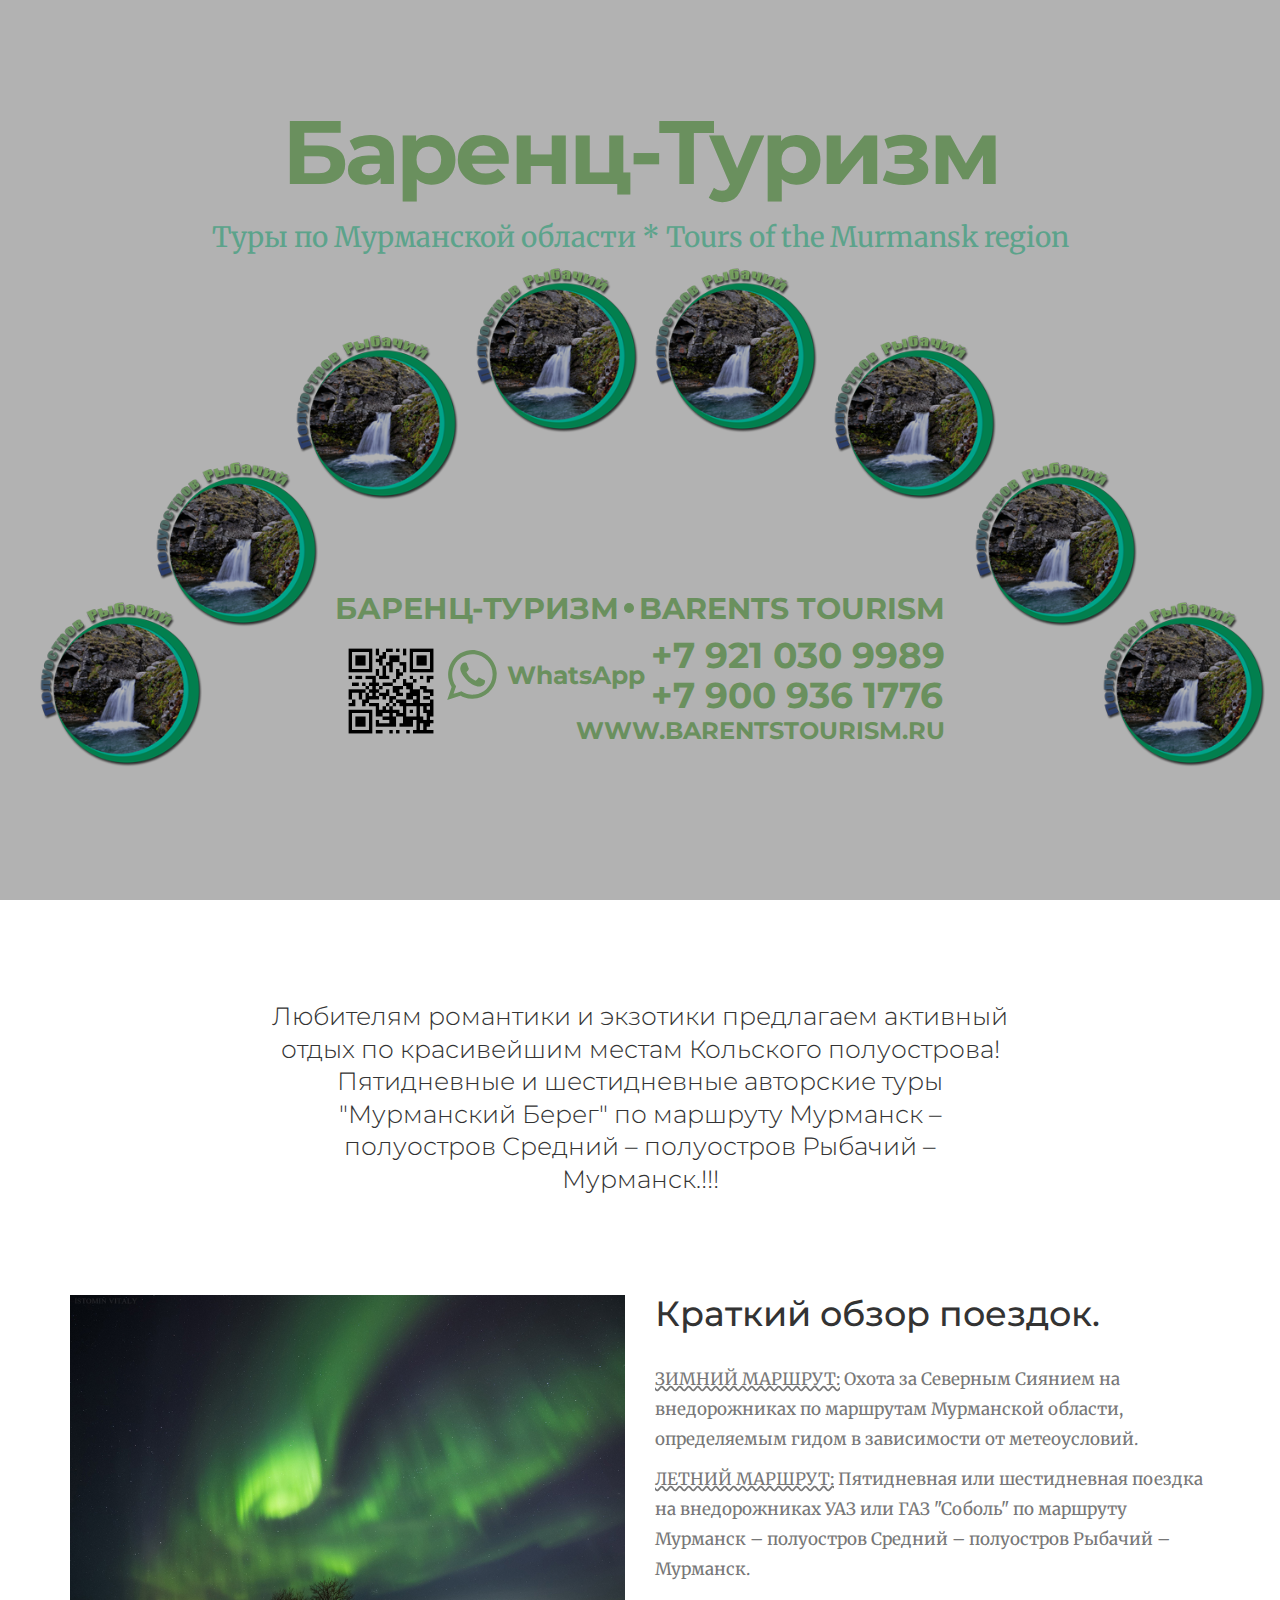
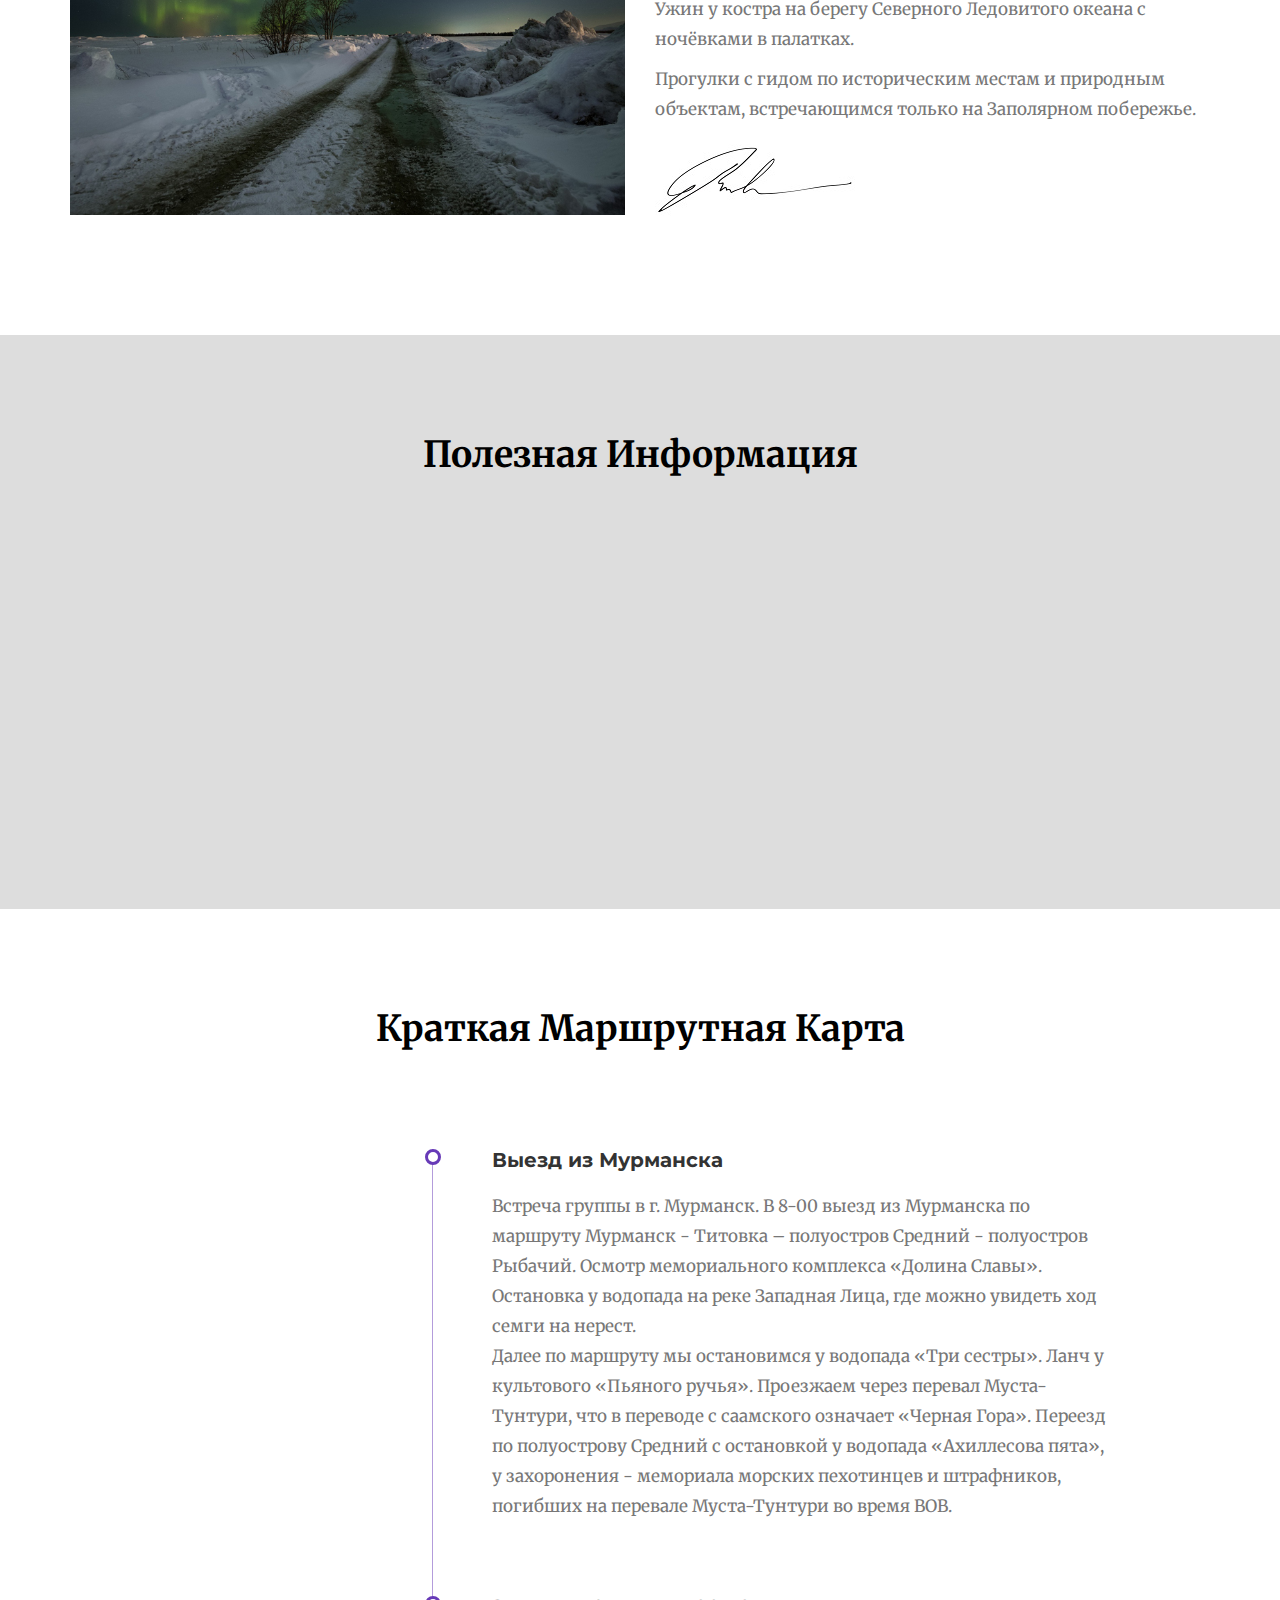
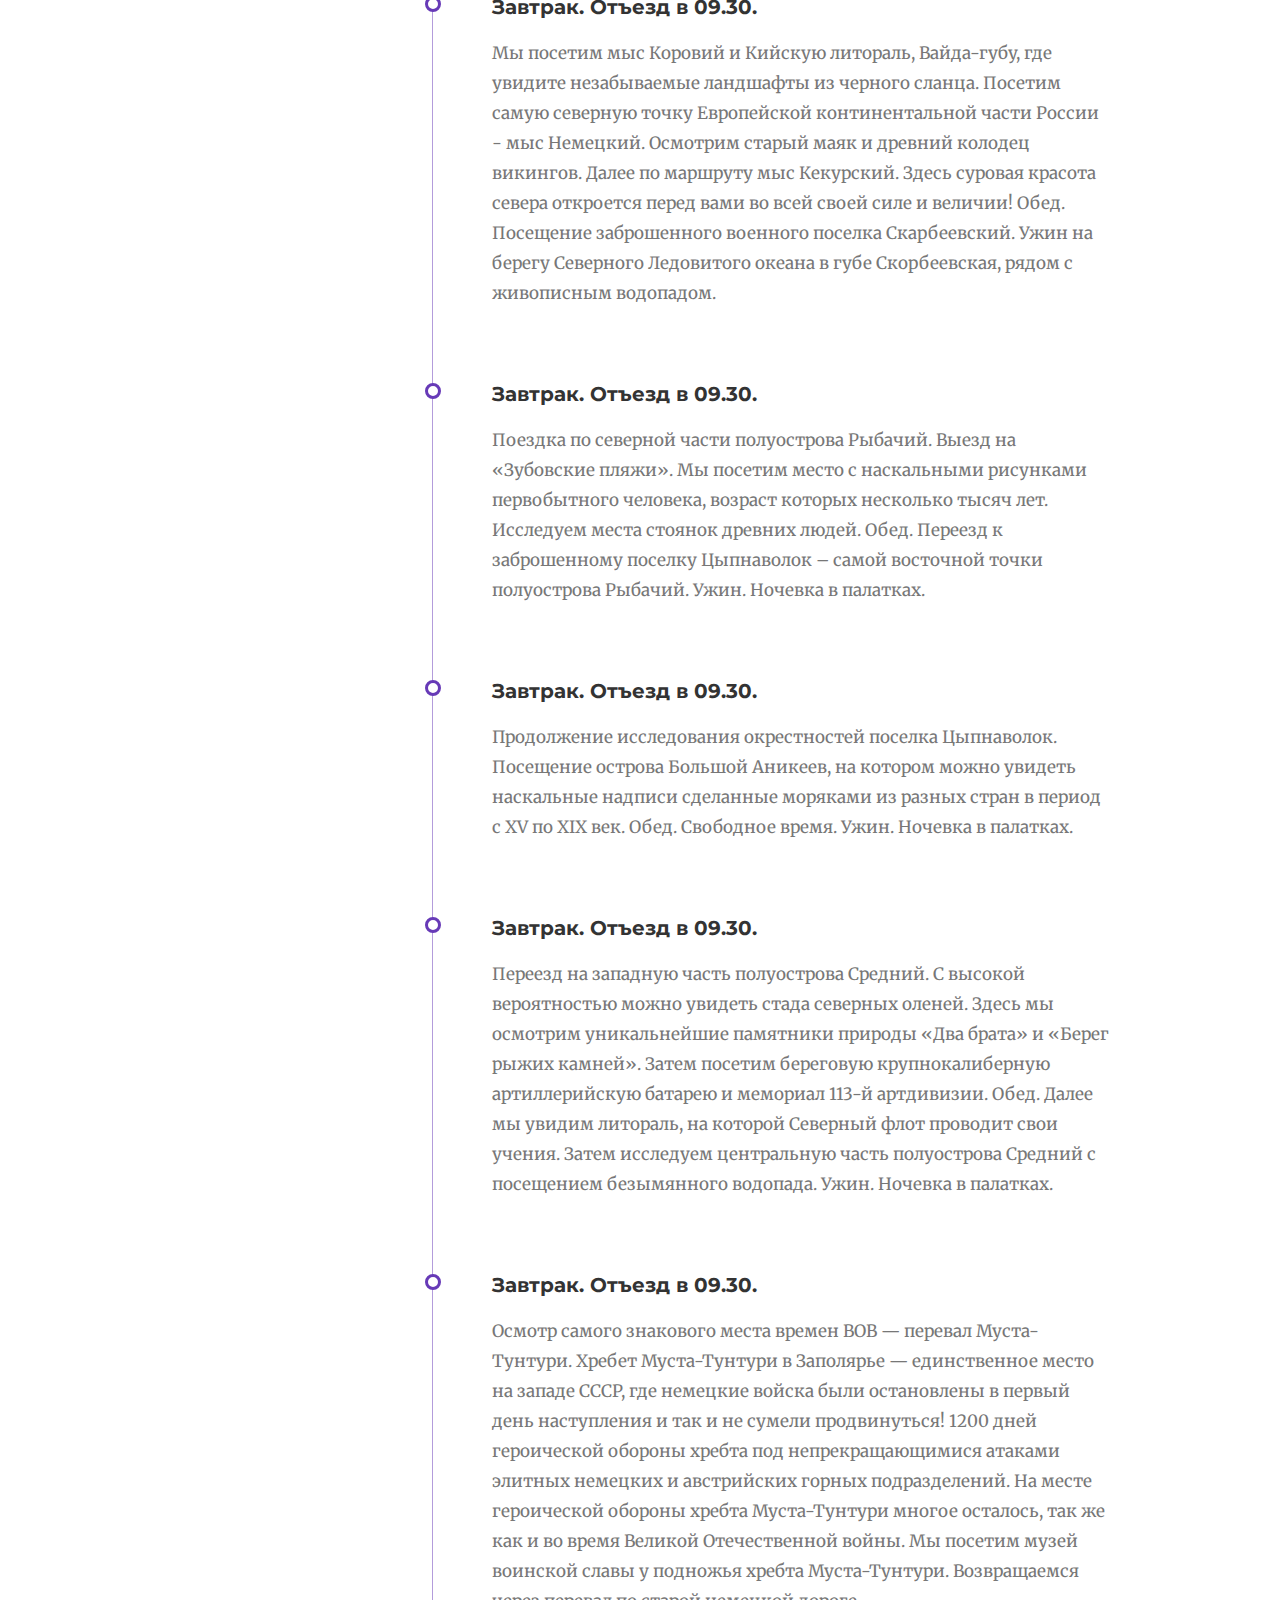
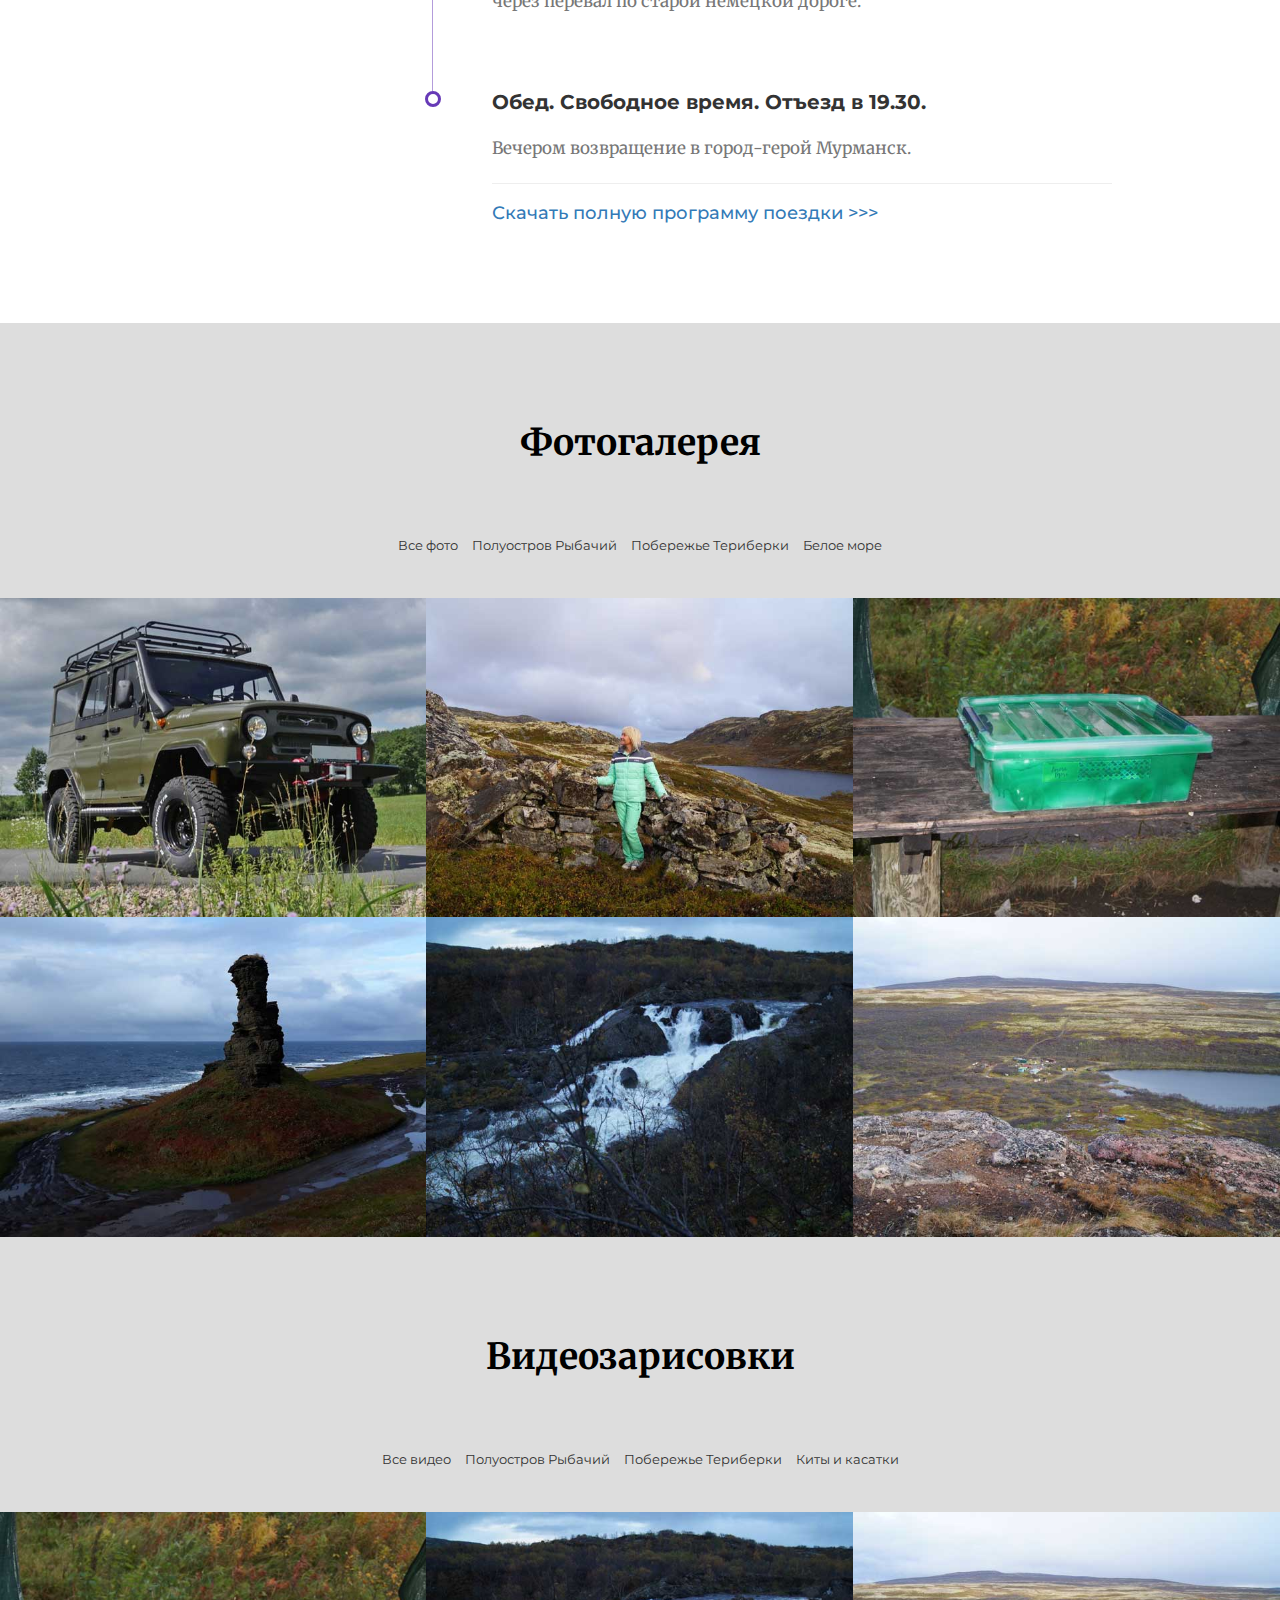
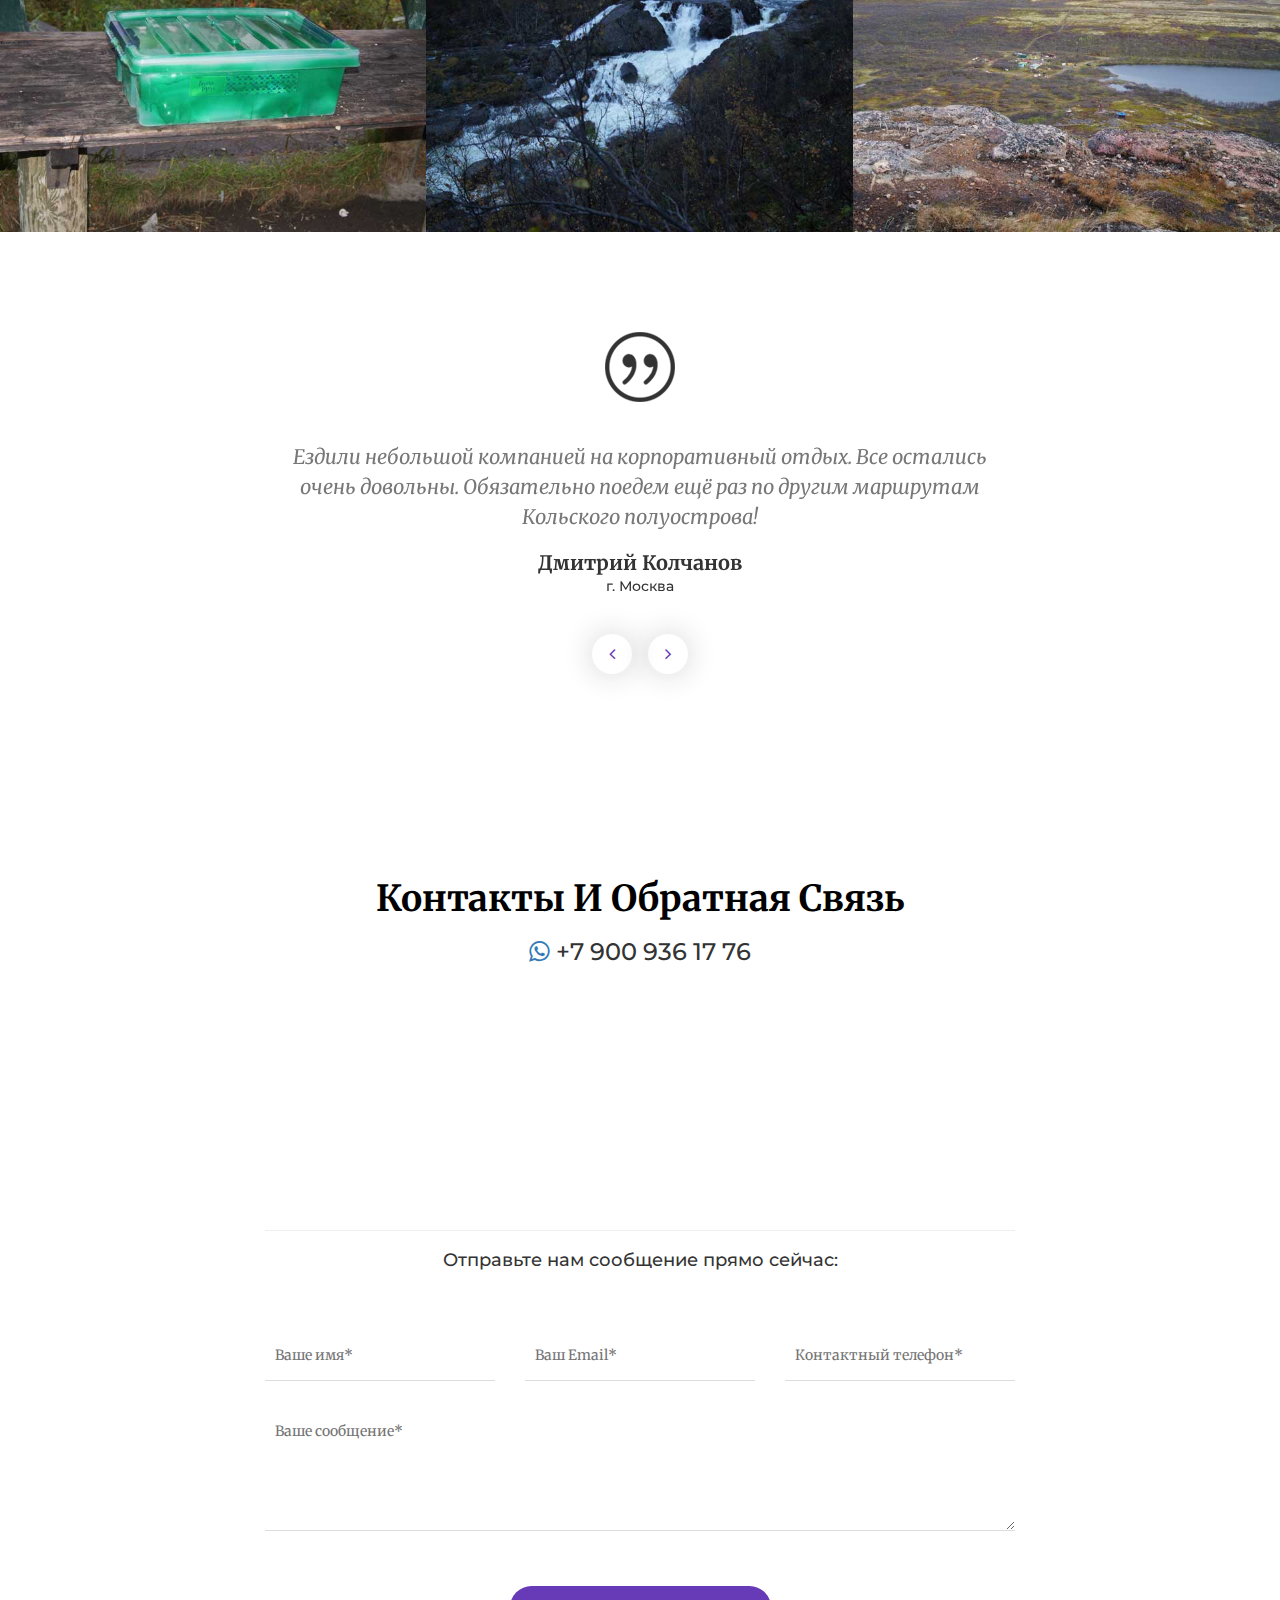
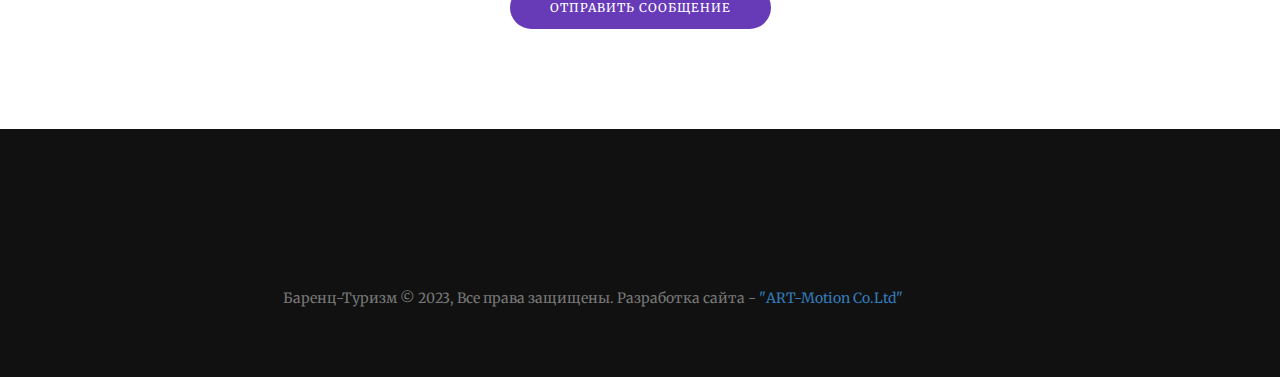
==== commit 74cf607c: "Correction WhatsApp" ====
--- a/index.html
+++ b/index.html
@@ -144,7 +144,10 @@
                 />
                 <div class="intro-section-content__contacts">
                   <div class="intro-section-content__inner-numbers">
-                    <a class="intro-section-content__link" href="#">
+                    <a
+                      class="intro-section-content__link"
+                      href="https://wa.me/+79210309989"
+                    >
                       <img
                         class="intro-section-content__icon"
                         src="img/whatsapp-icon.svg"
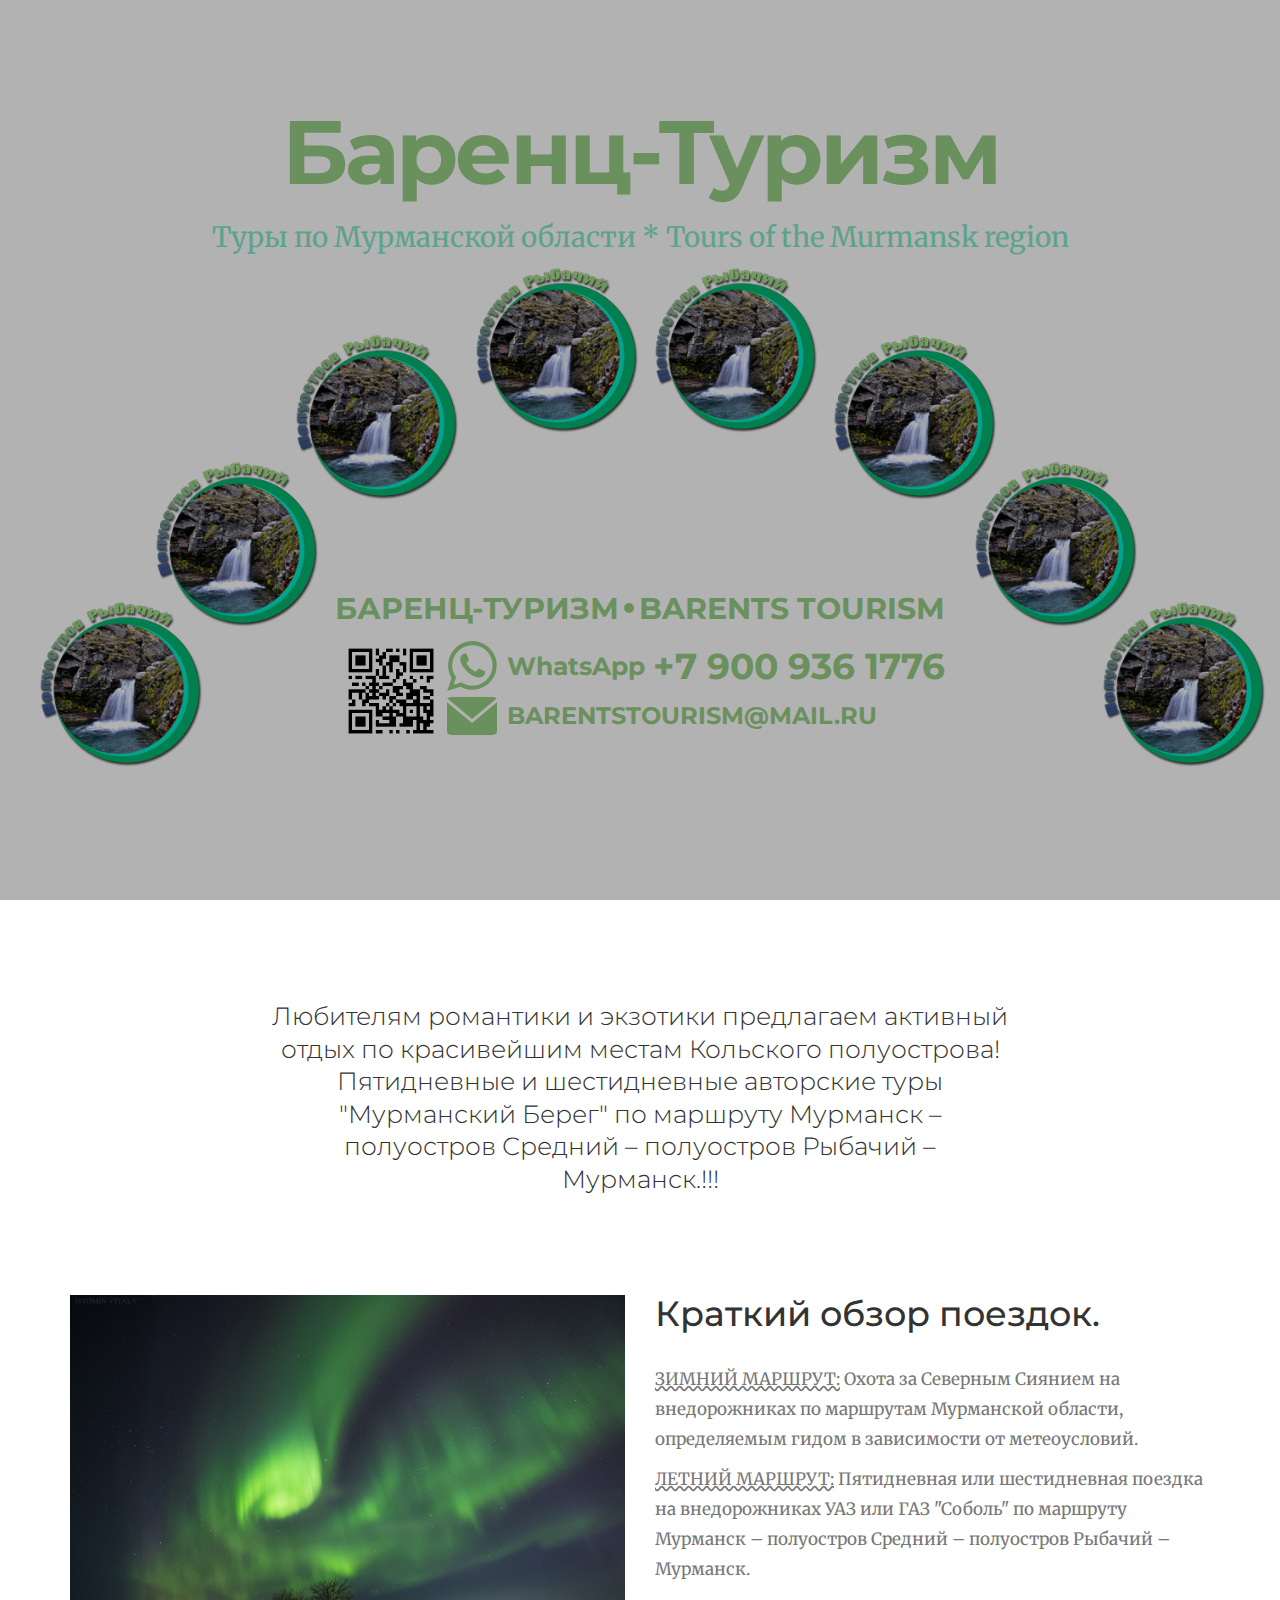
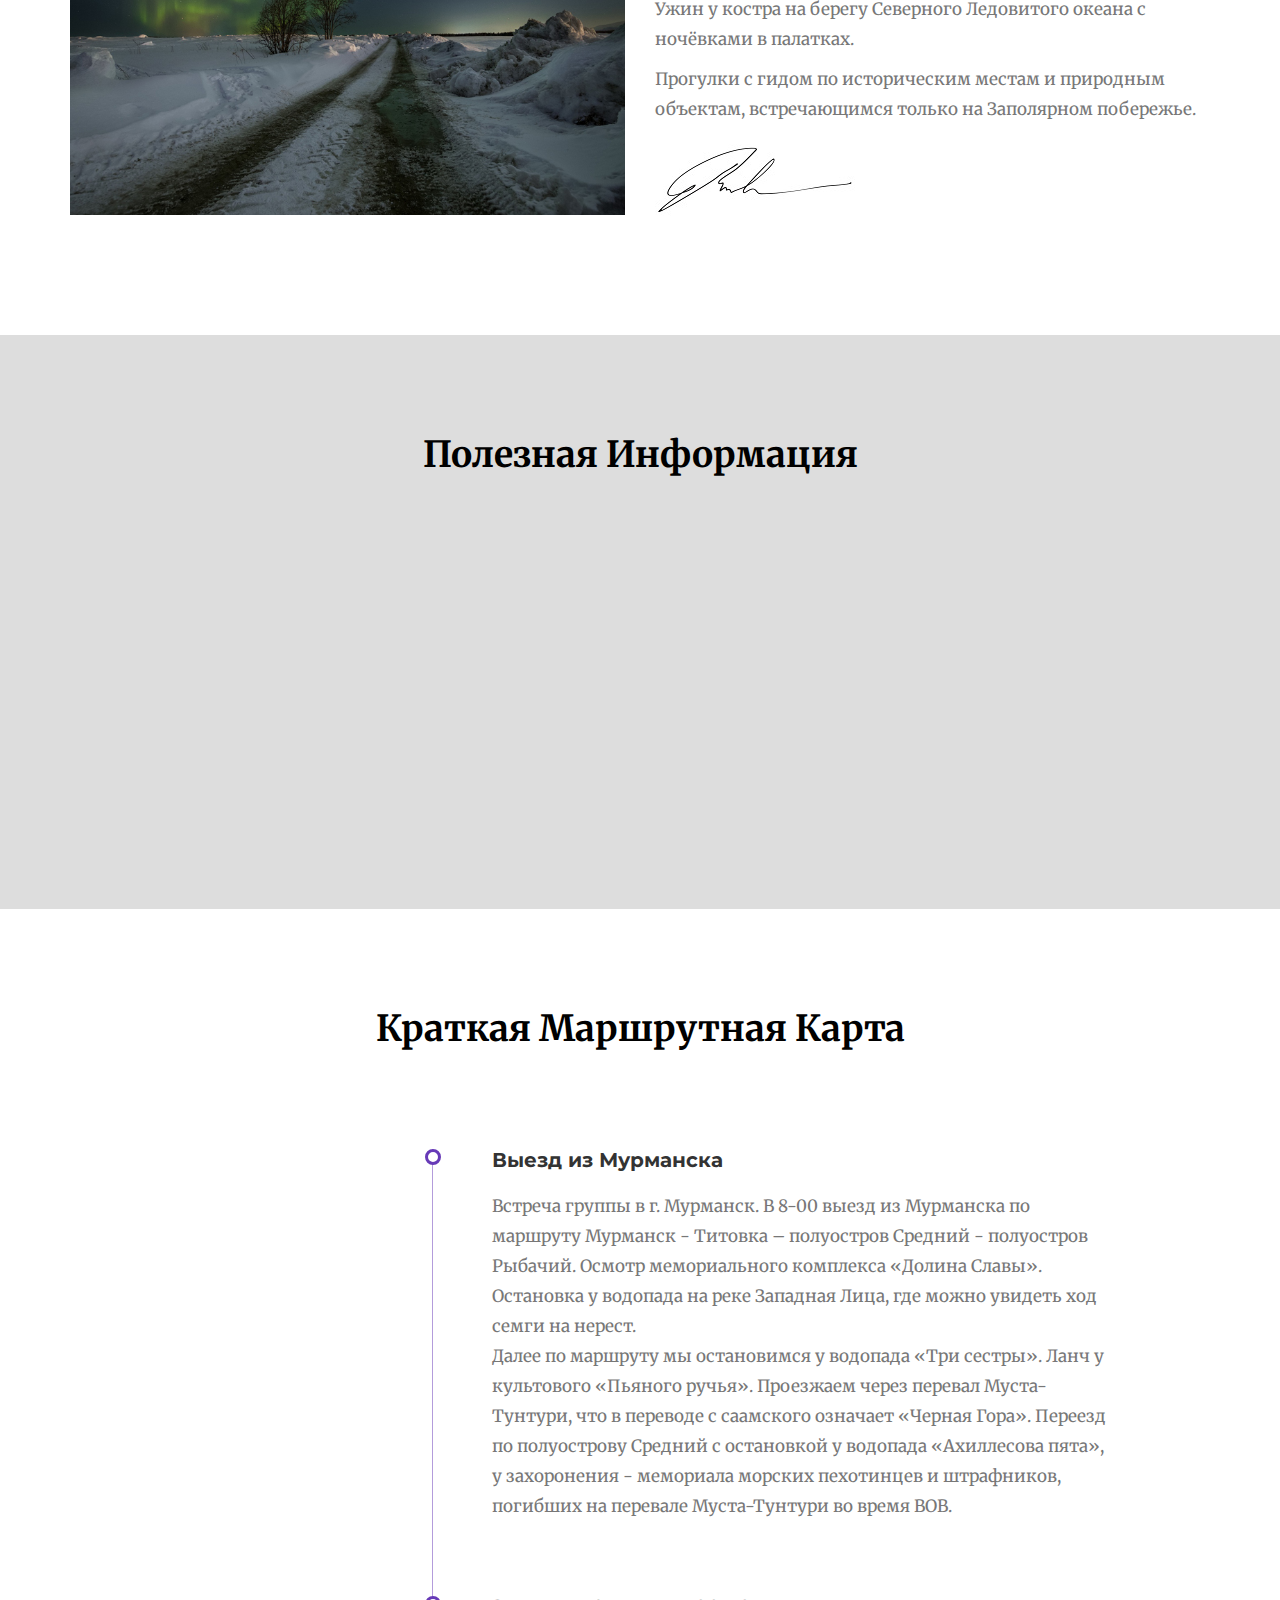
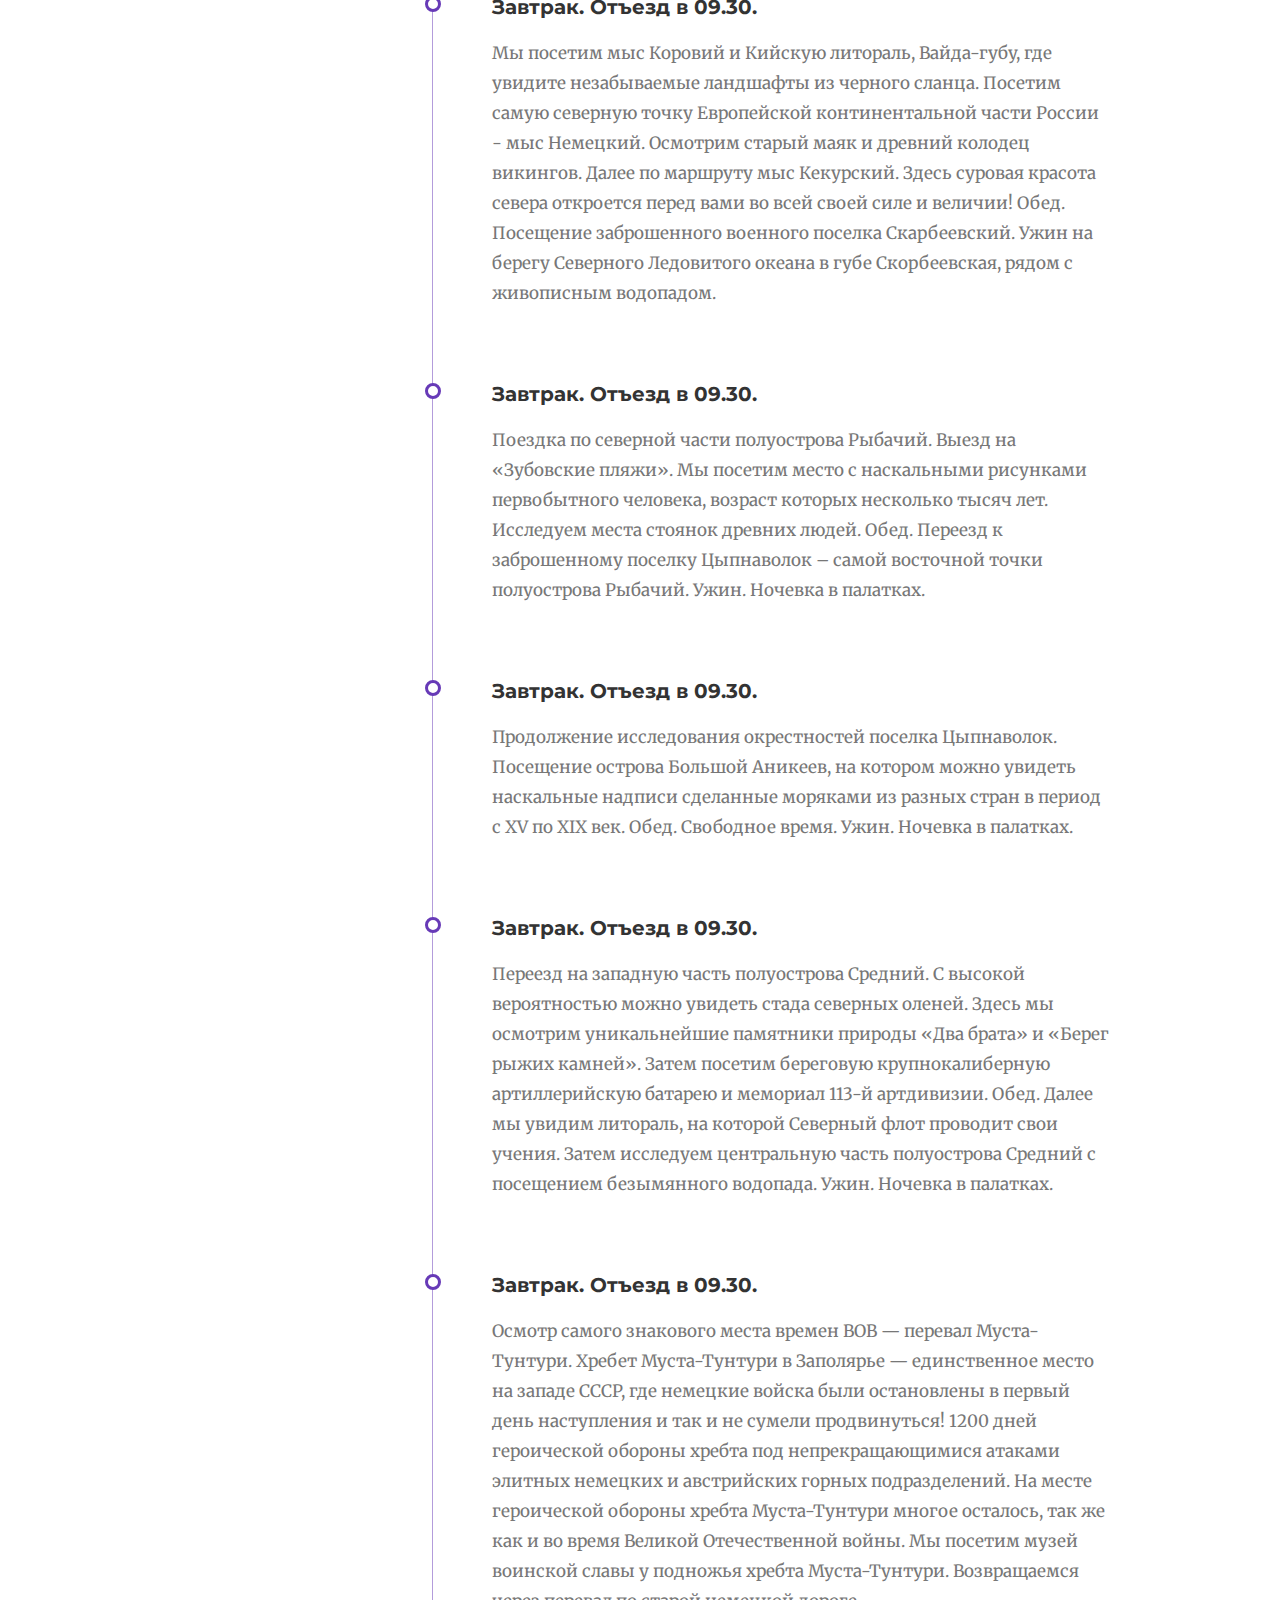
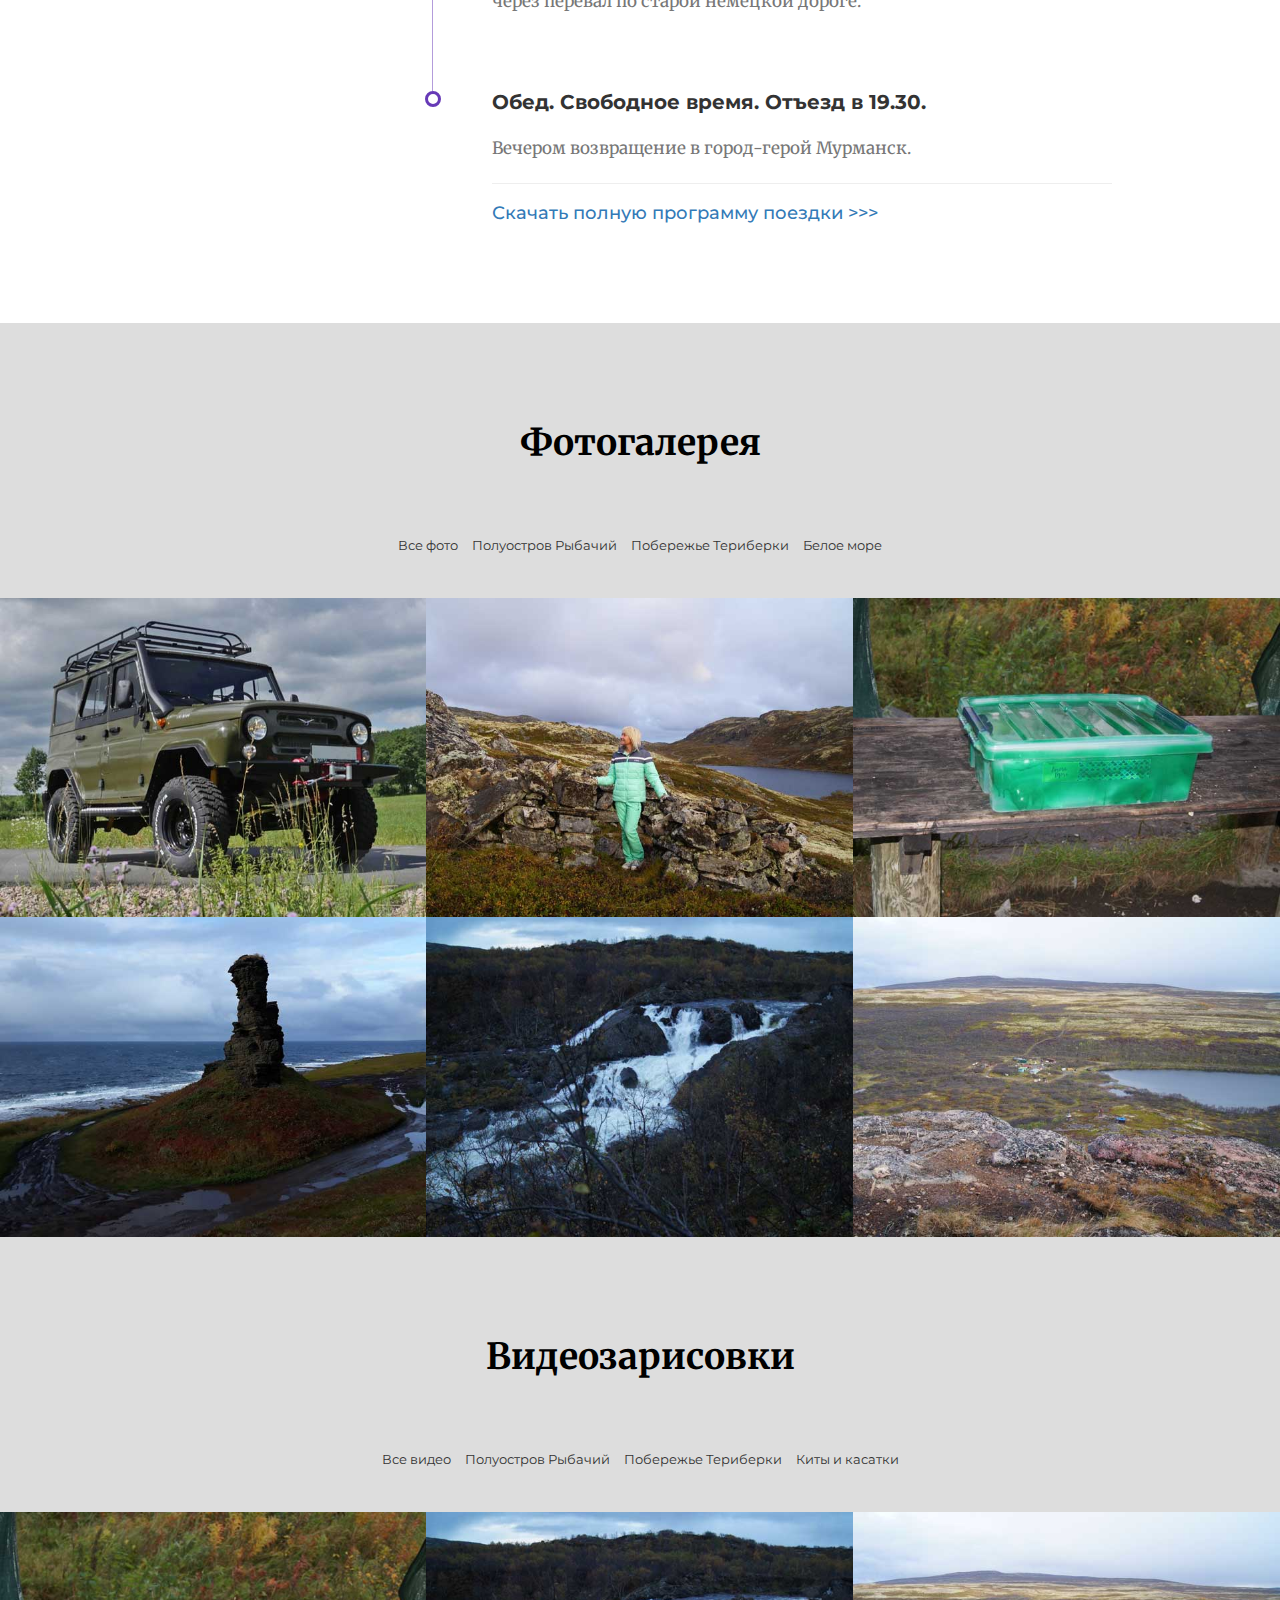
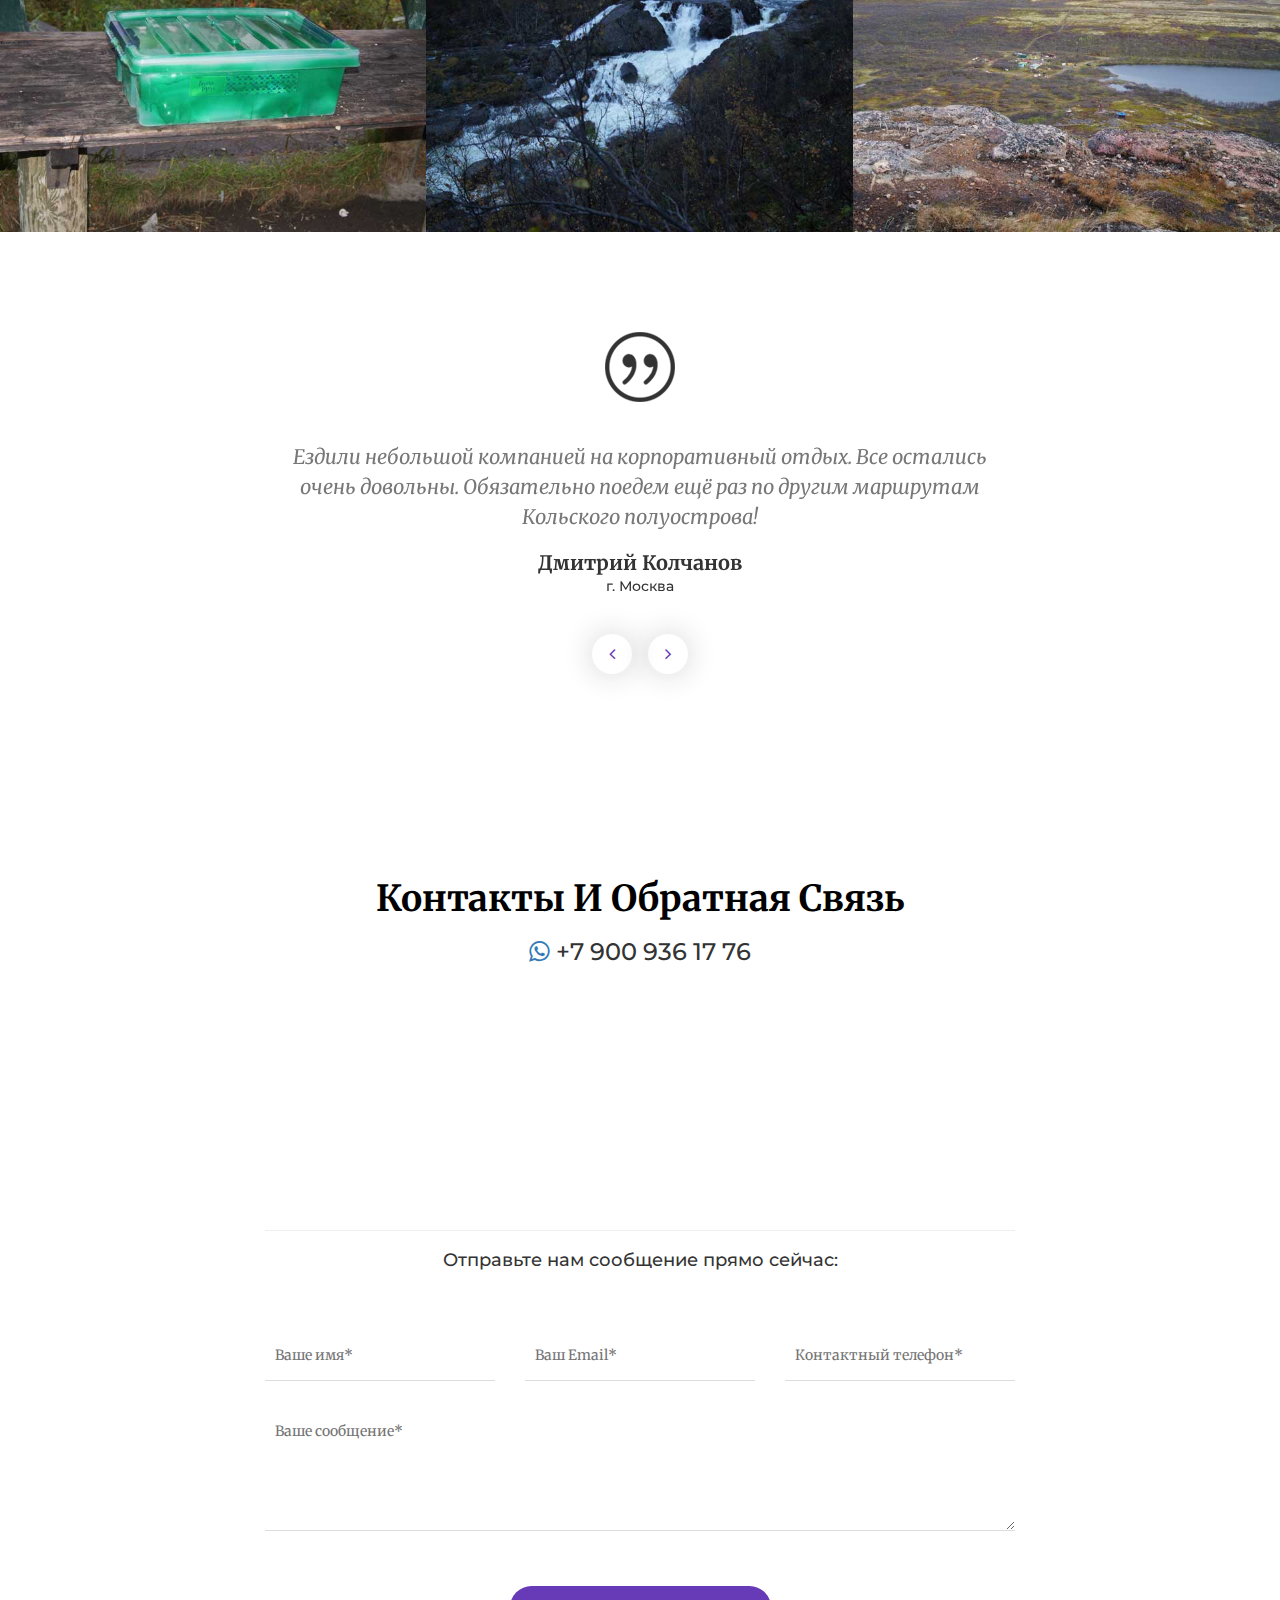
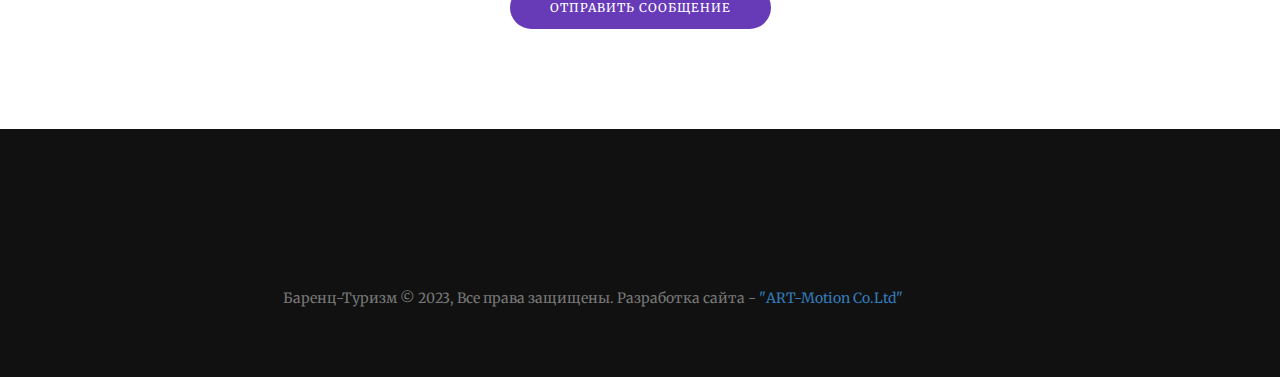
==== commit 6f290fac: "Correction mail" ====
--- a/index.html
+++ b/index.html
@@ -146,7 +146,7 @@
                   <div class="intro-section-content__inner-numbers">
                     <a
                       class="intro-section-content__link"
-                      href="https://wa.me/+79210309989"
+                      href="https://wa.me/+79009361776"
                     >
                       <img
                         class="intro-section-content__icon"
@@ -158,19 +158,24 @@
                     <div class="intro-section-content__numbers">
                       <a
                         class="intro-section-content__number"
-                        href="tel:+79210309989"
-                        >+7 921 030 9989</a
-                      >
-                      <a
-                        class="intro-section-content__number"
                         href="tel:+79009361776"
                         >+7 900 936 1776</a
                       >
                     </div>
                   </div>
-                  <span class="intro-section-content__excerpt-website"
-                    >www.barentstourism.ru</span
+                  <a
+                    class="intro-section-content__mail-link"
+                    href="mailto:barentstourism@mail.ru"
                   >
+                    <img
+                      class="intro-section-content__icon intro-section-content__icon--mail"
+                      src="img/mail-icon.svg"
+                      alt="Иконка WhatsApp"
+                    />
+                    <span class="intro-section-content__mail"
+                      >barentstourism@mail.ru</span
+                    >
+                  </a>
                 </div>
                 <img
                   class="intro-section-content__qr-code intro-section-content__qr-code--hidden"
--- a/css/style.css
+++ b/css/style.css
@@ -1419,12 +1419,36 @@
 .intro-section-content__number:hover::after {
 	width: 100%;
 }
-.intro-section-content__excerpt-website {
+.intro-section-content__number:hover {
+	color: #98ce87;
+}
+.intro-section-content__mail {
 	font-size: 24px;
   line-height: 32px;
 	font-weight: bold;
 	text-transform: uppercase;
 	color: #98ce87;
+	position: relative;
+}
+.intro-section-content__mail::after {
+	position: absolute;
+	content: "";
+	width: 0;
+	border-top: 2px solid #98ce87;
+	top: 100%;
+	left: 50%;
+	transform: translateX(-50%);
+	transition: width .4s;
+}
+.intro-section-content__mail-link {
+	display: flex;
+	align-items: center;
+	justify-content: flex-start;
+	max-width: 510px;
+	width: 100%;
+}
+.intro-section-content__mail-link:hover .intro-section-content__mail::after {
+	width: 100%;
 }
 @media screen and (max-width: 1499px) {
 	.intro-section-content__img {
@@ -1473,6 +1497,13 @@
 	}
 }
 @media screen and (max-width: 1199px) {
+	.intro-section-content__mail-link {
+		max-width: 370px;
+	}
+	.intro-section-content__mail {
+		font-size: 20px;
+    line-height: 26px;
+	}
 	.intro-section-content__img {
 		width: 140px;
 		height: 140px;
@@ -1527,6 +1558,13 @@
 	}
 }
 @media screen and (max-width: 900px) {
+	.intro-section-content__mail-link {
+		max-width: 320px;
+	}
+	.intro-section-content__mail {
+		font-size: 17px;
+    line-height: 21px;
+	}
 	.intro-section-content__img {
 		width: 100px;
 		height: 100px;
@@ -1577,6 +1615,17 @@
 	}
 }
 @media screen and (max-width: 700px) {
+	.intro-section-content__icon--mail {
+		width: 30px;
+		height: 30px;
+	}
+	.intro-section-content__mail-link {
+		max-width: 320px;
+	}
+	.intro-section-content__mail {
+		font-size: 14px;
+    line-height: 21px;
+	}
 	.intro-section-content {
 		padding-top: 160px;
 	}
@@ -1644,35 +1693,35 @@
 		padding-top: 60px;
 	}
 	.intro-section-content__img--1 {
-		top: 45%;
+		top: 39%;
     left: 1%;
 	}
 	.intro-section-content__img--2 {
-		top: 24%;
+		top: 18%;
 		left: 1%;
 	}
 	.intro-section-content__img--4 {
-		top: 3%;
+		top: -3%;
 		left: 4%;
 	}
 	.intro-section-content__img--5 {
-		top: -5%;
+		top: -11%;
     left: 27%;
 	}
 	.intro-section-content__img--6 {
-		top: -5%;
+		top: -11%;
 		left: 50%;
 	}
 	.intro-section-content__img--7 {
-		top: 3%;
+		top: -3%;
 		left: 73%;
 	}
 	.intro-section-content__img--9 {
-		top: 24%;
+		top: 18%;
 		left: 78%;
 	}
 	.intro-section-content__img--10 {
-		top: 45%;
+		top: 39%;
 		left: 78%;
 	}
 	.intro-section-content__title {
